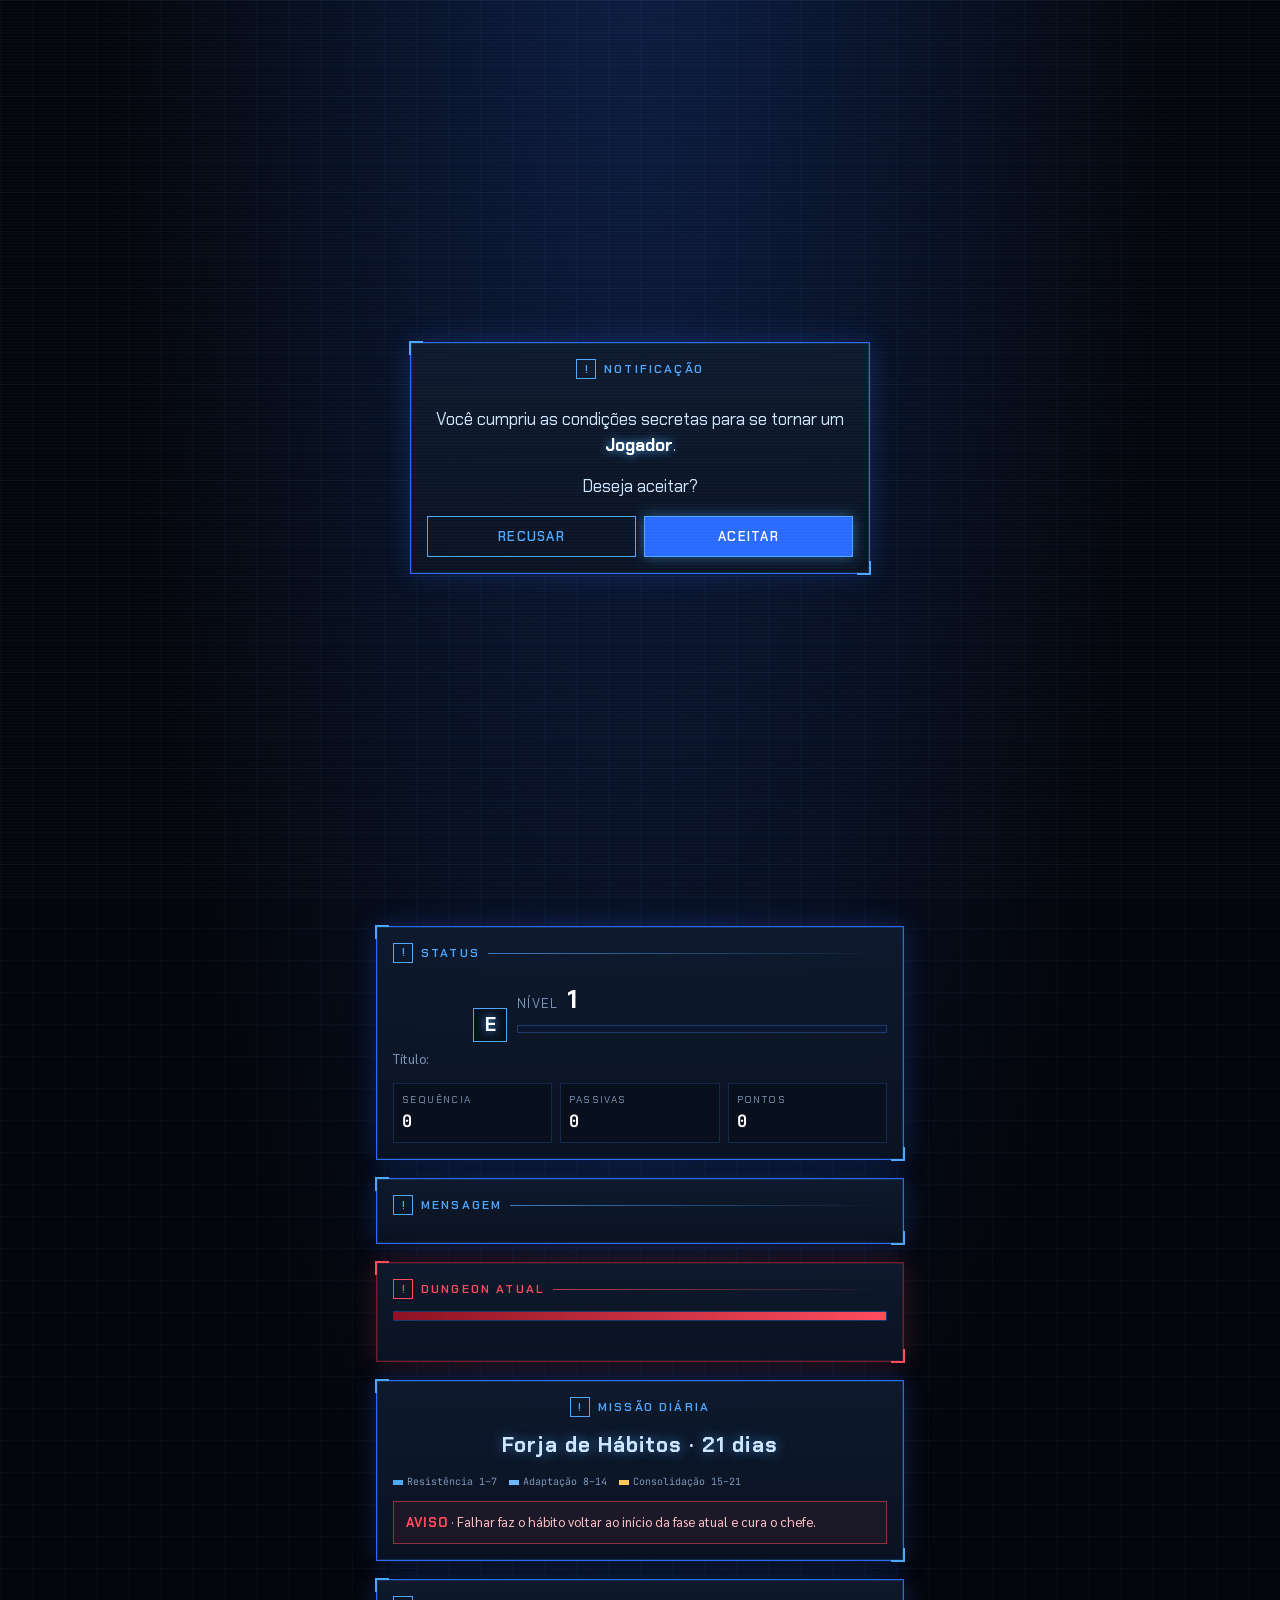
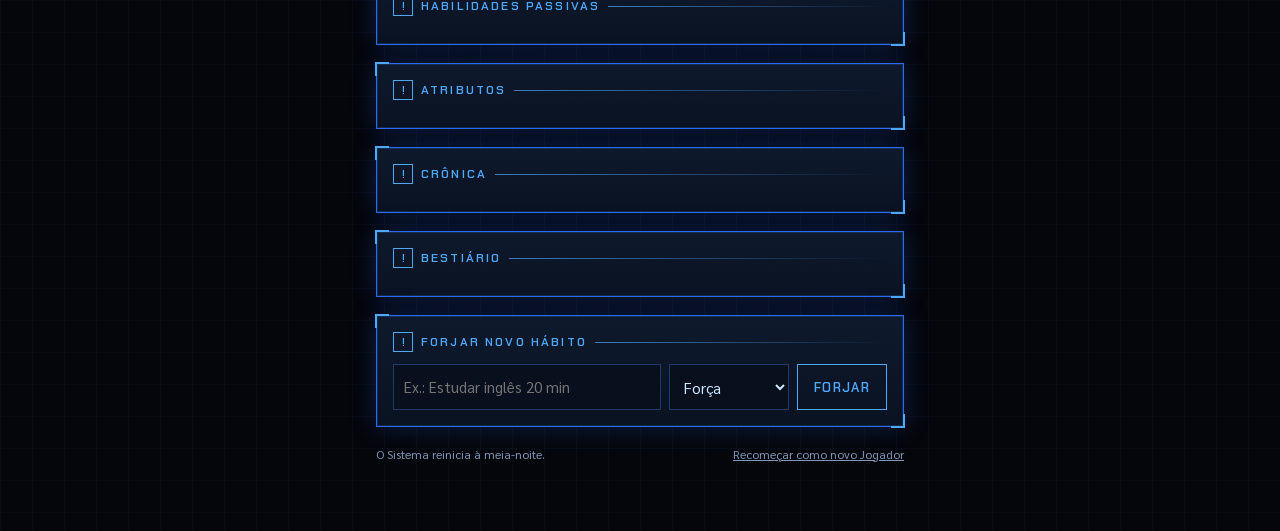
==== index.html @ 3f1f98da "Primeira versão do Sistema de Disciplina Onboarding com avatar e entrevista, hábitos de 21 dias, che" ====
<!doctype html>
<html lang="pt-BR">
<head>
<meta charset="utf-8">
<meta name="viewport" content="width=device-width, initial-scale=1, viewport-fit=cover">
<title>Sistema de Disciplina</title>
<meta name="claude:viewport-fit-sides" content="cover">
<link rel="preconnect" href="https://fonts.googleapis.com">
<link rel="stylesheet" href="https://fonts.googleapis.com/css2?family=Chakra+Petch:wght@500;600;700&family=Sarabun:wght@400;500;600&family=JetBrains+Mono:wght@500&display=swap">
<style>
/* Layout: sticky System bar on top; a single column of HUD windows. Onboarding shows one window at a time. */
:root{
  --void:#04060b; --panel:#0a1322; --panel2:#0e1a2e; --deep:#08101e; --rule:#16294a; --edge:#1d3a6b;
  --line:#2a6bff; --glow:#4ea8ff; --ice:#cfe6ff; --muted:#7f97b8; --dim:#3f5577;
  --gold:#ffc65c; --red:#ff4d5e; --violet:#a46bff;
  --f-display:"Chakra Petch","Segoe UI",system-ui,sans-serif;
  --f-body:"Sarabun","Segoe UI",system-ui,sans-serif;
  --f-mono:"JetBrains Mono",ui-monospace,monospace;
  color-scheme:dark;
}
*{box-sizing:border-box}
body{background:var(--void);color:var(--ice);font-family:var(--f-body);font-size:15px;line-height:1.55;
  background-image:radial-gradient(ellipse at 50% -10%,rgba(42,107,255,.24),transparent 60%),
  linear-gradient(rgba(78,168,255,.035) 1px,transparent 1px),linear-gradient(90deg,rgba(78,168,255,.035) 1px,transparent 1px);
  background-size:auto,32px 32px,32px 32px;min-height:100vh}
body::after{content:"";position:fixed;inset:0;pointer-events:none;z-index:60;
  background:repeating-linear-gradient(180deg,rgba(255,255,255,.025) 0 1px,transparent 1px 3px)}
a{color:var(--glow)}

/* system bar */
.sysbar{position:sticky;top:env(safe-area-inset-top,0px);z-index:15;background:rgba(4,8,16,.92);border-bottom:1px solid var(--edge);
  backdrop-filter:blur(6px);-webkit-backdrop-filter:blur(6px)}
.sysbar .in{max-width:560px;margin:0 auto;display:flex;align-items:center;gap:10px;padding-block:8px;
  padding-left:max(16px,env(safe-area-inset-left,0px));padding-right:max(16px,env(safe-area-inset-right,0px))}
.logo{font-family:var(--f-display);font-weight:700;letter-spacing:.3em;font-size:14px;color:#fff;text-shadow:0 0 10px var(--glow);flex:1}
.logo small{font-family:var(--f-mono);font-weight:500;letter-spacing:0;color:var(--muted);font-size:11px;margin-left:8px}
.ibtn{background:var(--deep);border:1px solid var(--edge);color:var(--muted);font-family:var(--f-display);font-size:12px;letter-spacing:.08em;
  padding:6px 10px;cursor:pointer;text-decoration:none;white-space:nowrap}
.ibtn.on{color:#fff;border-color:var(--glow);box-shadow:0 0 10px rgba(78,168,255,.5)}

.wrap{max-width:560px;margin:0 auto;padding-block:18px 60px;
  padding-left:max(16px,env(safe-area-inset-left,0px));padding-right:max(16px,env(safe-area-inset-right,0px));
  display:flex;flex-direction:column;gap:18px}
.win{position:relative;background:linear-gradient(180deg,rgba(14,26,46,.96),rgba(10,19,34,.96));
  border:1px solid var(--line);padding:16px;
  box-shadow:0 0 0 1px rgba(78,168,255,.15) inset,0 0 24px rgba(42,107,255,.25)}
.win::before,.win::after{content:"";position:absolute;width:12px;height:12px;border:2px solid var(--glow)}
.win::before{top:-2px;left:-2px;border-right:0;border-bottom:0}
.win::after{bottom:-2px;right:-2px;border-left:0;border-top:0}
.tag{font-family:var(--f-display);font-weight:600;font-size:12px;letter-spacing:.18em;color:var(--glow);
  text-transform:uppercase;display:flex;align-items:center;gap:8px;margin-bottom:12px}
.tag::before{content:"!";display:grid;place-items:center;width:18px;height:18px;border:1.5px solid currentColor;font-size:11px;letter-spacing:0;flex:none}
.tag.c{justify-content:center}
.tag::after{content:"";flex:1;height:1px;background:linear-gradient(90deg,currentColor,transparent);opacity:.7}
.tag.c::after{display:none}
h1,h2{font-family:var(--f-display);font-weight:700;margin:0;letter-spacing:.05em;text-wrap:balance;text-shadow:0 0 12px rgba(78,168,255,.6)}
h1{font-size:21px} h2{font-size:23px}
p{margin:0}
.muted{color:var(--muted)}
.btn{background:transparent;border:1px solid var(--glow);color:var(--glow);font-family:var(--f-display);
  font-weight:600;letter-spacing:.1em;padding:11px 16px;cursor:pointer;text-transform:uppercase;font-size:13px}
.btn:hover{background:rgba(78,168,255,.12)}
.btn.solid{background:var(--line);color:#fff;box-shadow:0 0 14px rgba(78,168,255,.5)}
.btn.red{border-color:var(--red);color:var(--red)}
.btn:disabled{opacity:.35;cursor:not-allowed;box-shadow:none}
button:focus-visible,input:focus-visible,select:focus-visible,a:focus-visible{outline:2px solid var(--gold);outline-offset:2px}

/* status */
.status{display:grid;grid-template-columns:110px 1fr;gap:14px;align-items:center}
.avbox{position:relative;width:110px}
.avbox svg{display:block;width:110px;height:auto}
.rankchip{position:absolute;right:-4px;top:2px;width:34px;height:34px;display:grid;place-items:center;
  border:1.5px solid var(--glow);background:var(--deep);font-family:var(--f-display);font-weight:700;font-size:19px;color:#fff;text-shadow:0 0 10px var(--glow)}
.pname{font-family:var(--f-display);font-size:19px;font-weight:600;overflow-wrap:anywhere}
.pclass{font-size:13px;color:var(--gold)}
.lv{font-family:var(--f-display);font-size:13px;color:var(--muted);letter-spacing:.1em;margin-top:4px}
.lv b{font-size:26px;color:#fff;margin-left:4px}
.bar{height:8px;background:#0b1630;border:1px solid var(--edge);margin-top:6px;overflow:hidden}
.bar i{display:block;height:100%;background:linear-gradient(90deg,#2a6bff,#7fd0ff);box-shadow:0 0 10px var(--glow);transition:width .5s}
.bar.hp{height:10px}
.bar.hp i{background:linear-gradient(90deg,#8e1222,var(--red));box-shadow:0 0 10px var(--red)}
.xpnum{font-family:var(--f-mono);font-size:12px;color:var(--muted);margin-top:4px;font-variant-numeric:tabular-nums;display:flex;justify-content:space-between;gap:8px;flex-wrap:wrap}
.kv{display:grid;grid-template-columns:repeat(3,1fr);gap:8px;margin-top:14px}
.kv div{border:1px solid var(--rule);padding:8px;background:var(--deep)}
.kv span{display:block;font-family:var(--f-display);font-size:10px;letter-spacing:.14em;color:var(--muted);text-transform:uppercase}
.kv b{font-family:var(--f-mono);font-size:17px;color:#fff;font-variant-numeric:tabular-nums}
.title-line{margin-top:12px;font-size:13px;color:var(--muted)}
.title-line b{color:var(--gold);font-weight:600}

.msg{font-family:var(--f-display);font-size:15px;line-height:1.5;color:#bfe0ff;text-align:center;text-wrap:balance}

.stats{display:grid;grid-template-columns:repeat(auto-fit,minmax(140px,1fr));gap:8px 18px}
.stat{display:flex;justify-content:space-between;align-items:center;font-family:var(--f-display);font-size:14px;letter-spacing:.06em;border-bottom:1px solid var(--rule);padding-block:4px}
.stat span{color:var(--muted)}
.stat b{font-family:var(--f-mono);color:#fff;font-variant-numeric:tabular-nums}
.plus{background:none;border:1px solid var(--glow);color:var(--glow);width:26px;height:26px;cursor:pointer;margin-left:8px;font-size:15px;line-height:1}

/* boss */
.boss{border-color:#7a1d2b;box-shadow:0 0 0 1px rgba(255,77,94,.12) inset,0 0 26px rgba(255,77,94,.18)}
.boss .tag{color:var(--red)}
.boss::before,.boss::after{border-color:var(--red)}
.bossart{display:block;width:100%;max-width:320px;margin:0 auto 6px;height:auto}
.bossname{font-family:var(--f-display);font-size:19px;font-weight:700;color:#ffd9dd;text-shadow:0 0 12px rgba(255,77,94,.5)}
.chap{font-size:11px;color:var(--muted);font-family:var(--f-mono);letter-spacing:.08em}
.chips{display:flex;gap:6px;flex-wrap:wrap;margin-top:10px}
.chip{font-family:var(--f-mono);font-size:11px;padding:3px 8px;border:1px solid var(--edge);color:var(--muted)}
.chip.r{border-color:rgba(255,77,94,.5);color:#ffb3bc}
.chip.g{border-color:rgba(255,198,92,.5);color:var(--gold)}
.taunt{margin-top:10px;font-style:italic;color:#ffb3bc;font-size:14px}

/* habits */
.quest-head{text-align:center;margin-bottom:12px}
.quest-head p{margin-top:4px;color:var(--muted);font-size:13px}
.quest{display:grid;grid-template-columns:1fr auto;gap:6px 12px;align-items:center;padding:12px 0;border-bottom:1px solid var(--rule)}
.quest:last-child{border-bottom:0}
.quest .q{min-width:0}
.quest .q div{font-weight:500}
.quest .q small{font-family:var(--f-mono);font-size:11px;color:var(--muted)}
.chain{grid-column:1/-1;display:grid;grid-template-columns:repeat(21,1fr);gap:2px}
.chain i{height:5px;background:#0d1a33}
.chain i:nth-child(7n){margin-right:3px}
.chain i.f{background:var(--glow);box-shadow:0 0 6px var(--glow)}
.chain i.f.p2{background:#6fb8ff}
.chain i.f.p3{background:var(--gold);box-shadow:0 0 6px var(--gold)}
.chk{width:42px;height:42px;border:1.5px solid var(--line);background:transparent;color:var(--glow);font-family:var(--f-display);font-size:18px;cursor:pointer;display:grid;place-items:center}
.chk:hover{background:rgba(42,107,255,.15)}
.quest.done .q div{color:var(--muted);text-decoration:line-through}
.quest.done .chk{background:var(--line);color:#fff;border-color:var(--glow);box-shadow:0 0 12px var(--glow)}
.quest.pen .q div{color:var(--red)} .quest.pen .chk{border-color:var(--red)}
.passive{font-family:var(--f-mono);font-size:10px;color:var(--gold);border:1px solid rgba(255,198,92,.5);padding:1px 5px;margin-left:6px}
.del{background:none;border:0;color:var(--dim);cursor:pointer;font-size:11px;padding:0 0 0 8px;font-family:var(--f-mono)}
.del:hover{color:var(--red)}
.warn{margin-top:12px;padding:10px 12px;border:1px solid rgba(255,77,94,.5);background:rgba(255,77,94,.07);font-size:13px;color:#ffc2c8}
.warn b{color:var(--red);font-family:var(--f-display);letter-spacing:.08em}
.progress-line{font-family:var(--f-mono);font-size:12px;color:var(--muted);text-align:right;margin-top:10px}
.legend{display:flex;gap:12px;flex-wrap:wrap;font-family:var(--f-mono);font-size:10px;color:var(--muted);margin-bottom:6px}
.legend i{display:inline-block;width:10px;height:5px;margin-right:4px;vertical-align:middle}

.skills{display:flex;flex-direction:column;gap:10px}
.skill{border:1px solid rgba(255,198,92,.35);padding:10px 12px;background:rgba(255,198,92,.04)}
.skill b{font-family:var(--f-display);color:var(--gold);letter-spacing:.04em}
.skill small{display:block;font-size:12px;color:var(--muted)}

form.add{display:grid;grid-template-columns:1fr 120px auto;gap:8px}
.field,form.add input,form.add select{background:var(--deep);border:1px solid var(--edge);color:var(--ice);padding:10px;font:inherit;font-size:15px;min-width:0;width:100%}
@media (max-width:420px){form.add{grid-template-columns:1fr 1fr}form.add input{grid-column:1/-1}}

.chron{display:flex;flex-direction:column}
.chron button{display:grid;grid-template-columns:28px 1fr auto;gap:10px;align-items:center;text-align:left;background:none;border:0;border-bottom:1px solid var(--rule);padding:10px 0;color:var(--ice);font:inherit;cursor:pointer}
.chron button:last-child{border-bottom:0}
.chron button:disabled{cursor:default;color:var(--dim)}
.chron .num{font-family:var(--f-mono);font-size:12px;color:var(--muted)}
.st{font-family:var(--f-mono);font-size:11px;letter-spacing:.06em}
.st.ok{color:var(--glow)} .st.now{color:var(--red)} .st.lock{color:var(--dim)}
.bestiary{display:grid;grid-template-columns:repeat(auto-fill,minmax(96px,1fr));gap:8px}
.mcard{background:var(--deep);border:1px solid var(--rule);padding:6px;cursor:pointer;color:var(--ice);font:inherit;text-align:center}
.mcard svg{display:block;width:100%;height:auto}
.mcard span{display:block;font-family:var(--f-display);font-size:11px;letter-spacing:.04em;line-height:1.25;margin-top:4px}
.mcard:disabled{cursor:default}
.mcard:disabled span{color:var(--dim)}

.foot{display:flex;justify-content:space-between;gap:10px;flex-wrap:wrap;font-size:12px;color:var(--muted)}
.foot button{background:none;border:0;color:var(--muted);text-decoration:underline;cursor:pointer;font:inherit;padding:0}

/* onboarding */
.onb{min-height:100vh;display:grid;place-items:center;padding-block:24px;
  padding-left:max(16px,env(safe-area-inset-left,0px));padding-right:max(16px,env(safe-area-inset-right,0px))}
.onb .win{width:100%;max-width:460px;display:flex;flex-direction:column;gap:16px;animation:pop .35s ease}
.dots{display:flex;gap:6px;justify-content:center}
.dots i{width:22px;height:3px;background:var(--edge)} .dots i.on{background:var(--glow);box-shadow:0 0 8px var(--glow)}
.lbl{font-family:var(--f-display);font-size:12px;letter-spacing:.14em;color:var(--muted);text-transform:uppercase;margin-bottom:6px;display:flex;justify-content:space-between}
.lbl b{color:#fff;font-family:var(--f-mono);letter-spacing:0;font-size:14px}
.seg{display:grid;grid-template-columns:1fr 1fr;gap:8px}
.choice{display:flex;flex-direction:column;gap:2px;text-align:left;background:var(--deep);border:1px solid var(--edge);color:var(--ice);padding:12px 14px;cursor:pointer;font:inherit}
.choice b{font-family:var(--f-display);font-size:16px;letter-spacing:.04em}
.choice span{font-size:13px;color:var(--muted)}
.choice.sel{border-color:var(--glow);background:rgba(42,107,255,.14);box-shadow:0 0 14px rgba(78,168,255,.35) inset}
.choice.sel b{color:#fff}
.choices{display:flex;flex-direction:column;gap:8px}
.echoice{display:grid;grid-template-columns:72px 1fr;gap:10px;align-items:center}
.echoice svg{width:72px;height:auto;display:block}
input[type=range]{width:100%;accent-color:var(--glow)}
.swatches{display:flex;gap:10px;flex-wrap:wrap}
.sw{width:32px;height:32px;border-radius:50%;border:2px solid var(--edge);cursor:pointer;padding:0}
.sw.sel{border-color:var(--gold);box-shadow:0 0 10px var(--gold)}
.bodygrid{display:grid;grid-template-columns:120px 1fr;gap:16px;align-items:center}
.bodygrid .ctrls{display:flex;flex-direction:column;gap:14px;min-width:0}
.note{font-size:12px;color:var(--muted)}
.nav{display:flex;justify-content:space-between;gap:10px}
.nav .btn{flex:1}
.sys{font-family:var(--f-display);font-size:17px;line-height:1.5;text-align:center}
.sys b{color:#fff;text-shadow:0 0 10px var(--glow)}
.story p{margin-bottom:12px;font-size:16px;line-height:1.65;animation:fade .6s ease}
p.sysline{font-family:var(--f-display);color:#9fd2ff;text-shadow:0 0 10px rgba(78,168,255,.6);letter-spacing:.03em}
p.voice{font-style:italic;color:#ffb3bc}
.shake{animation:shake .4s}
@media (max-width:380px){.bodygrid{grid-template-columns:96px 1fr}}

/* overlays */
.toast{position:fixed;left:50%;top:calc(58px + env(safe-area-inset-top,0px));transform:translateX(-50%);
  background:rgba(8,16,32,.97);border:1px solid var(--glow);padding:10px 16px;font-family:var(--f-display);
  font-size:14px;box-shadow:0 0 20px rgba(78,168,255,.5);z-index:40;max-width:calc(100% - 32px);animation:toastIn .3s ease}
.toast b{color:var(--gold)}
.flash{position:fixed;inset:0;background:radial-gradient(circle,rgba(78,168,255,.45),transparent 70%);pointer-events:none;z-index:45;animation:flash .9s ease forwards}
.modal{position:fixed;inset:0;background:rgba(2,4,10,.88);display:grid;place-items:center;z-index:50;
  padding:calc(16px + env(safe-area-inset-top,0px)) max(16px,env(safe-area-inset-right,0px)) calc(16px + env(safe-area-inset-bottom,0px)) max(16px,env(safe-area-inset-left,0px))}
.modal .win{max-width:430px;width:100%;max-height:100%;overflow:auto;text-align:center;animation:pop .35s ease}
.modal h2{margin:6px 0}
.modal .body{color:var(--muted);margin:8px 0 16px}
.modal .body b{color:var(--gold)}
.modal .body svg{display:block;max-width:260px;width:100%;height:auto;margin:0 auto 10px}
.modal.story .win{text-align:left}
.modal.story .body p{color:var(--ice);margin-bottom:10px;line-height:1.65}
.modal.story .body p.sysline{color:#9fd2ff}
.modal.story .body p.voice{color:#ffb3bc}
.modal.red .win{border-color:var(--red);box-shadow:0 0 30px rgba(255,77,94,.35)}
.modal.red .win::before,.modal.red .win::after{border-color:var(--red)}
.modal.red .tag{color:var(--red)} .modal.red h2{text-shadow:0 0 14px var(--red)}
.modal.gold .win{border-color:var(--gold);box-shadow:0 0 30px rgba(255,198,92,.3)}
.modal.gold .win::before,.modal.gold .win::after{border-color:var(--gold)}
.modal.gold .tag{color:var(--gold)}
.lore dt{font-family:var(--f-display);font-size:11px;letter-spacing:.14em;color:var(--red);text-transform:uppercase;margin-top:10px}
.lore dd{margin:2px 0 0;color:var(--ice)}
@keyframes pop{from{opacity:.4;transform:scale(.95)}to{opacity:1;transform:none}}
@keyframes fade{from{opacity:.3;transform:translateY(4px)}to{opacity:1;transform:none}}
@keyframes toastIn{from{opacity:.4;transform:translate(-50%,-8px)}to{opacity:1;transform:translate(-50%,0)}}
@keyframes shake{25%{transform:translateX(-6px)}50%{transform:translateX(6px)}75%{transform:translateX(-3px)}}
@keyframes flash{from{opacity:1}to{opacity:0}}
@keyframes breathe{50%{opacity:.55}}
.eyes{animation:breathe 2.6s ease-in-out infinite}
@media (prefers-reduced-motion:reduce){*{animation:none!important;transition:none!important}}
</style>
</head>
<body>

<header class="sysbar" id="bar" hidden><div class="in">
  <div class="logo">SISTEMA<small id="clock"></small></div>
  <button class="ibtn" id="ambBtn" aria-pressed="false">♪ Trilha</button>
  <button class="ibtn" id="sfxBtn" aria-pressed="true">SFX</button>
  <a class="ibtn" href="https://youtu.be/1BM0uG5GYaY" target="_blank" rel="noopener">Sua música ↗</a>
</div></header>

<div id="onb" class="onb" hidden></div>

<main id="app" class="wrap" hidden>
  <section class="win" aria-label="Janela de status">
    <div class="tag">Status</div>
    <div class="status">
      <div class="avbox"><div id="av"></div><div class="rankchip" id="rank">E</div></div>
      <div style="min-width:0">
        <div class="pname" id="pname"></div>
        <div class="pclass" id="pclass"></div>
        <div class="lv">NÍVEL <b id="lv">1</b></div>
        <div class="bar"><i id="xpbar" style="width:0"></i></div>
        <div class="xpnum"><span id="xptxt"></span><span id="nextRank"></span></div>
      </div>
    </div>
    <div class="title-line">Título: <b id="ptitle"></b></div>
    <div class="kv">
      <div><span>Sequência</span><b id="streak">0</b></div>
      <div><span>Passivas</span><b id="npass">0</b></div>
      <div><span>Pontos</span><b id="free">0</b></div>
    </div>
  </section>

  <section class="win" aria-label="Mensagem do Sistema">
    <div class="tag">Mensagem</div>
    <p class="msg" id="dailyMsg"></p>
  </section>

  <section class="win boss" aria-label="Dungeon atual">
    <div class="tag">Dungeon atual</div>
    <div id="bArt"></div>
    <div class="chap" id="bChap"></div>
    <div class="bossname" id="bName"></div>
    <div class="bar hp"><i id="hpbar" style="width:100%"></i></div>
    <div class="xpnum"><span id="hptxt"></span><span id="hpPhase"></span></div>
    <div class="chips" id="bChips"></div>
    <p class="taunt" id="bTaunt"></p>
  </section>

  <section class="win" aria-label="Hábitos de 21 dias">
    <div class="quest-head">
      <div class="tag c">Missão diária</div>
      <h1>Forja de Hábitos · 21 dias</h1>
      <p id="dateLine"></p>
    </div>
    <div class="legend"><span><i style="background:var(--glow)"></i>Resistência 1–7</span><span><i style="background:#6fb8ff"></i>Adaptação 8–14</span><span><i style="background:var(--gold)"></i>Consolidação 15–21</span></div>
    <div id="quests"></div>
    <div class="progress-line" id="prog"></div>
    <div class="warn" id="warn"><b>AVISO</b> · Falhar faz o hábito voltar ao início da fase atual e cura o chefe.</div>
  </section>

  <section class="win" aria-label="Habilidades">
    <div class="tag">Habilidades passivas</div>
    <div class="skills" id="skills"></div>
  </section>

  <section class="win" aria-label="Atributos">
    <div class="tag">Atributos</div>
    <div class="stats" id="stats"></div>
  </section>

  <section class="win" aria-label="Crônica">
    <div class="tag">Crônica</div>
    <div class="chron" id="chron"></div>
  </section>

  <section class="win" aria-label="Bestiário">
    <div class="tag">Bestiário</div>
    <div class="bestiary" id="best"></div>
  </section>

  <section class="win" aria-label="Novo hábito">
    <div class="tag">Forjar novo hábito</div>
    <form class="add" id="addForm">
      <input id="qName" placeholder="Ex.: Estudar inglês 20 min" maxlength="60" required>
      <select id="qStat" aria-label="Atributo"></select>
      <button class="btn" type="submit">Forjar</button>
    </form>
  </section>

  <div class="foot">
    <span>O Sistema reinicia à meia-noite.</span>
    <button id="resetBtn">Recomeçar como novo Jogador</button>
  </div>
</main>

<div id="overlay"></div>

<script>
/* ================= DADOS ================= */
const STATS = {FOR:"Força",AGI:"Agilidade",INT:"Inteligência",VIT:"Vitalidade",PER:"Percepção",DIS:"Disciplina"};
const SKINS = ["#f3d2b8","#dcae8a","#b47a52","#7a4a2d"];
const HAIRS = ["#16161c","#4a2e1c","#c9a24a","#d9dde6","#9b2f22"];
const HABIT_DAYS = 21;

// [textos por nível, atributo, xp, habilidade passiva ao dominar]
const CLASSES = {
  guerreiro:{n:["Guerreiro","Guerreira"],s:"FOR",d:"Despertar a força física e a resistência do corpo.",
    q:[[["10 flexões, 10 agachamentos, 10 abdominais","3 séries de 15 flexões, agachamentos e abdominais","100 flexões, 100 agachamentos, 100 abdominais"],"FOR",25,"Corpo Forjado"],
       [["Treino de força: 15 min","Treino de força: 30 min","Treino de força: 45 min"],"FOR",25,"Músculos de Ferro"],
       [["Caminhar 1 km","Correr ou caminhar 3 km","Correr 5 km"],"AGI",20,"Passo Incansável"],
       [["Beber 2 litros de água","Beber 2,5 litros de água","Beber 3 litros de água"],"VIT",10,"Fonte Interior"],
       [["Alongar 5 min","Alongar 10 min","Alongar 15 min"],"AGI",10,"Corpo Flexível"]]},
  assassino:{n:["Assassino das Sombras","Assassina das Sombras"],s:"AGI",d:"Agir rápido, vencer a procrastinação e o celular.",
    q:[[["Fazer a tarefa mais difícil antes do almoço"],"AGI",25,"Primeiro Golpe"],
       [["30 min de foco sem celular","1h de foco sem celular","2h de foco sem celular"],"PER",25,"Foco Absoluto"],
       [["Celular longe na primeira meia hora do dia","Celular longe na primeira hora do dia","Sem celular nas 2 primeiras horas do dia"],"DIS",20,"Manhã Silenciosa"],
       [["Planejar o dia em 3 tarefas"],"INT",15,"Mapa da Caçada"],
       [["Terminar uma pendência antiga"],"DIS",20,"Lâmina sem Restos"]]},
  mago:{n:["Mago","Maga"],s:"INT",d:"Fortalecer a mente: estudos, leitura e aprendizado.",
    q:[[["Estudar 20 min","Estudar 45 min","Estudar 1h30"],"INT",25,"Mente Arcana"],
       [["Ler 5 páginas","Ler 15 páginas","Ler 30 páginas"],"INT",20,"Grimório Vivo"],
       [["Sem redes sociais até terminar o estudo"],"DIS",20,"Selo do Silêncio"],
       [["Revisar o que aprendeu ontem"],"INT",15,"Memória Gravada"],
       [["Anotar 3 coisas que aprendeu hoje"],"PER",10,"Olho do Erudito"]]},
  guardiao:{n:["Guardião","Guardiã"],s:"VIT",d:"Saúde e energia: sono, água, alimentação e movimento.",
    q:[[["Dormir antes da meia-noite","Dormir antes das 23h","Dormir antes das 22h30"],"VIT",20,"Descanso do Guardião"],
       [["Beber 2 litros de água","Beber 2,5 litros de água","Beber 3 litros de água"],"VIT",15,"Fonte Interior"],
       [["Caminhar 15 min","Caminhar 30 min","Caminhar 45 min"],"AGI",15,"Marcha Constante"],
       [["Uma refeição com verduras","Duas refeições com verduras","Comida caseira o dia todo"],"VIT",20,"Corpo Nutrido"],
       [["Sem telas 30 min antes de dormir"],"DIS",15,"Vigília Apagada"]]},
  xama:{n:["Xamã","Xamã"],s:"PER",d:"Mente calma e foco: ansiedade, emoções e clareza.",
    q:[[["Meditar 5 min","Meditar 10 min","Meditar 20 min"],"PER",20,"Olho da Calmaria"],
       [["Escrever 3 linhas no diário","Escrever no diário 10 min","Escrever no diário 20 min"],"PER",15,"Crônica Interior"],
       [["10 min de sol ou ar livre","20 min ao ar livre","30 min ao ar livre"],"VIT",10,"Bênção Solar"],
       [["Anotar 3 coisas boas do dia"],"PER",10,"Luz nas Sombras"],
       [["Conversar de verdade com alguém"],"PER",15,"Laço de Aliados"]]}
};
const COMMON = [[["Acordar no horário, sem soneca"],"DIS",20,"Despertar Implacável"],[["Arrumar a cama ao levantar"],"DIS",10,"Ordem Matinal"]];
const HIDDEN = [[["Separar roupa e mochila na noite anterior"],"DIS",15,"Preparação do Estrategista"],
  [["Agradecer alguém de verdade"],"PER",10,"Laço de Aliados"],[["Ler algo que não seja numa tela"],"INT",15,"Olhos Livres"],
  [["10 min de exercício de respiração"],"PER",10,"Fôlego do Caçador"],[["Organizar um canto da casa"],"DIS",15,"Território Limpo"],
  [["Subir escadas em vez do elevador"],"AGI",10,"Passo Leve"]];

const ENEMIES = {
  preguica:{m:"golem",fr:"a preguiça"}, celular:{m:"aranha",fr:"o vício na tela"},
  procrast:{m:"espectro",fr:"a procrastinação"}, caos:{m:"hidra",fr:"a desorganização"}, duvida:{m:"sombra",fr:"a falta de confiança"}
};
const TIERS = [
  {n:"Despertar leve",d:"Cerca de 20 min por dia · 4 hábitos",count:3},
  {n:"Caçador dedicado",d:"Cerca de 45 min por dia · 6 hábitos",count:4},
  {n:"Rota do Monarca",d:"Mais de 1h por dia · 7 hábitos, os mais pesados",count:5}
];
const RANKS = [[1,"E"],[10,"D"],[20,"C"],[30,"B"],[45,"A"],[60,"S"]];
const AURA = {E:["#4a6fa5",.25],D:["#3f8fd8",.35],C:["#4ea8ff",.45],B:["#5aa2ff",.6],A:["#7a6bff",.72],S:["#a46bff",.88]};
const PENALTIES = ["Arrumar o quarto inteiro sem pegar no celular","100 polichinelos sem parar","30 minutos de leitura antes de dormir",
  "Banho gelado de 2 minutos","Escrever no papel 3 metas para amanhã","Lavar toda a louça acumulada"];
const DAILY = [
  "O Sistema não recompensa intenção. Recompensa execução.",
  "Hoje você não precisa ser incrível. Precisa aparecer.",
  "Todo caçador forte já foi um caçador que não desistiu no dia 4.",
  "A motivação abre o portal. Só a disciplina atravessa.",
  "Um hábito não se constrói em 21 dias de vontade. Se constrói em 21 dias de repetição.",
  "Você não está atrasado. Está exatamente no dia em que começa a mudar.",
  "O inimigo não é forte. Ele só é constante. Seja mais constante que ele.",
  "Missão pequena cumprida vale mais que missão grande planejada.",
  "Cansaço é um status temporário. Desistência é permanente.",
  "O Jogador que você será amanhã depende do que você faz agora.",
  "Os dias ruins também contam. Principalmente eles.",
  "Nenhum rank foi pulado na história do Sistema. Um nível por vez.",
  "A criatura cresce no silêncio dos dias perdidos.",
  "Você foi escolhido porque ainda podia mudar. Prove que estava certo."
];
const PHASES = [[0,"Resistência"],[7,"Adaptação"],[14,"Consolidação"]];

/* ================= MONSTROS ================= */
const MON = {
  golem:{n:"Golem da Preguiça",art:"o",rk:"Rank B",weak:"FOR",
    lore:"Nasceu das horas em que você disse \"só mais cinco minutos\". Cada promessa adiada virou uma pedra no seu corpo. É lento, mas quase impossível de mover quando se instala.",
    ab:"Peso Morto · na fase 2, cada dia perdido cura 25% em vez de 15%.",
    q:["Deita mais um pouco. O mundo espera.","Por que correr se você pode descansar?","Amanhã você treina em dobro. Prometo."]},
  aranha:{n:"Aranha da Tela Infinita",art:"a",rk:"Rank A",weak:"PER",
    lore:"Tece teias de luz azul com vídeos, notificações e rolagens sem fim. Não mata a presa. Só a mantém parada, horas por dia, até ela esquecer o que queria fazer.",
    ab:"Teia Hipnótica · na fase 2, cada dia perdido cura 25% em vez de 15%.",
    q:["Só mais um vídeo.","Você merece se distrair um pouco.","Olha, uma notificação nova."]},
  espectro:{n:"Espectro do Amanhã",art:"o",rk:"Rank A",weak:"AGI",
    lore:"Carrega uma ampulheta que nunca esvazia. Se alimenta de tudo o que você planejou e não começou. Fala com a sua voz, num tom calmo e razoável.",
    ab:"Prazo Eterno · na fase 2, cada dia perdido cura 25% em vez de 15%.",
    q:["Segunda-feira é um ótimo dia pra começar.","Você trabalha melhor sob pressão, lembra?","Ainda tem tempo."]},
  hidra:{n:"Hidra do Caos",art:"a",rk:"Rank A",weak:"INT",
    lore:"Cada tarefa esquecida vira uma cabeça nova. Quanto mais você tenta lutar contra tudo ao mesmo tempo, mais ela cresce. Só cai para quem ataca uma cabeça por vez.",
    ab:"Cabeças Infinitas · na fase 2, cada dia perdido cura 25% em vez de 15%.",
    q:["Por onde você vai começar? Tem tanta coisa.","Organiza depois.","Mais uma pendência. E mais uma."]},
  sombra:{n:"Sombra da Dúvida",art:"a",rk:"Rank S",weak:"DIS",
    lore:"Não tem forma fixa. Toma o formato de quem te criticou, de cada fracasso antigo. Seus olhos estão em todo lugar. Perde força a cada promessa que você cumpre consigo.",
    ab:"Mil Olhares · na fase 2, cada dia perdido cura 25% em vez de 15%.",
    q:["Quem você pensa que é?","Você sempre desiste. Lembra da última vez?","Gente como você não muda."]},
  lobo:{n:"Lobo de Presas de Ferro",art:"o",rk:"Rank C",weak:"AGI",
    lore:"Matilha que fareja inconstância. Não ataca quem está em movimento. Cerca quem parou e espera o momento de morder.",
    ab:"Matilha · na fase 2, cada dia perdido cura 25% em vez de 15%.",
    q:["Grrr…","Você parou. Nós sentimos.","Um dia sem treino é um dia de caça."]},
  cavaleiro:{n:"Cavaleiro de Pedra",art:"o",rk:"Rank B",weak:"INT",
    lore:"Guardião do teste de reavaliação há décadas. Nunca foi derrotado por força bruta. Os poucos que passaram estudaram cada movimento dele.",
    ab:"Muralha · na fase 2, cada dia perdido cura 25% em vez de 15%.",
    q:["Força sem método é só barulho.","Volte quando for digno.","Sua ficha diz Rank E."]},
  comandante:{n:"Comandante da Neve Escarlate",art:"o",rk:"Rank A",weak:"VIT",
    lore:"General do portal vermelho. Sua tempestade congela quem não cuida do próprio corpo. Dizem que ele já foi um caçador que trocou o sono por glória.",
    ab:"Tempestade Rubra · na fase 2, cada dia perdido cura 25% em vez de 15%.",
    q:["O frio sempre vence.","Durma depois. Lute agora. Caia amanhã.","Seus aliados estão congelando."]},
  arauto:{n:"Arauto do Abismo",art:"o",rk:"Rank S",weak:"PER",
    lore:"Guarda o último limite antes do topo. Não luta com garras. Luta mostrando, uma por uma, todas as vezes em que você quase desistiu.",
    ab:"Eco do Vazio · na fase 2, cada dia perdido cura 25% em vez de 15%.",
    q:["Já foi longe o bastante.","Ninguém exige tanto de você.","O topo é solitário."]},
  antigo:{n:"Sombra do Antigo Eu",art:"a",rk:"Rank ???",weak:"DIS",
    lore:"Tem o seu rosto, sua voz e todos os seus atalhos. É a pessoa que você era antes do Sistema. Não é maligna. Só está com medo.",
    ab:"Memória · na fase 2, cada dia perdido cura 25% em vez de 15%.",
    q:["A gente era feliz sem tudo isso.","Volta. É mais fácil.","Eu te conheço melhor que ninguém."]}
};

/* ================= HISTÓRIA ================= */
function X(p){
  const f=p.sex==="f", e=ENEMIES[p.enemy], m=MON[e.m], g=(a,b)=>f?b:a;
  return {f,g,n:esc(p.name),cls:CLASSES[p.cls].n[f?1:0],E:m.n,A:(m.art==="o"?"O ":"A ")+m.n,a:m.art+" "+m.n,
    d:(m.art==="o"?"do ":"da ")+m.n,fr:e.fr,Fr:e.fr.charAt(0).toUpperCase()+e.fr.slice(1),mk:e.m};
}
const SY = t=>`<p class="sysline">${t}</p>`, VO = t=>`<p class="voice">${t}</p>`;
const CH = [
  {t:"O Despertar",req:1,hp:260,mon:x=>x.mk,servo:true,
   intro:x=>[
    `Durante anos, ${x.n}, você foi ${x.g("conhecido","conhecida")} como ${x.g("o caçador mais fraco","a caçadora mais fraca")} da cidade. Rank E. ${x.g("Aquele","Aquela")} que os grupos só chamavam para carregar mochilas e segurar lanternas.`,
    `Até que um portal se abriu num lugar onde não deveria existir nada. A equipe entrou confiante. Lá dentro, as luzes se apagaram uma a uma. Alguém gritou "recuar!", e todos correram. Menos você, que tinha caído.`,
    `No escuro, algo sussurrou o seu nome. Era ${x.a}, a criatura que se alimenta de ${x.fr}. A mesma força que te manteve ${x.g("fraco","fraca")} por tanto tempo. Ela não precisava te matar. Só precisava que você desistisse.`,
    `Antes de perder a consciência, você teve a impressão de ver alguém parado na entrada do portal, observando. Quando olhou de novo, não havia ninguém.`,
    SY(`[SISTEMA] Hospedeiro compatível encontrado. ${x.n}, você foi ${x.g("escolhido","escolhida")}.`),
    SY(`[SISTEMA] Classe atribuída: ${x.cls}. Protocolo de Forja ativado: 21 dias por hábito.`),
    `O Sistema não te dá poder. Ele te dá ordens. Cada hábito repetido por 21 dias vira uma habilidade passiva, para sempre. Falhe, e o hábito volta ao início da fase.`,
    `Primeiro objetivo: sair deste portal com vida. Um Servo ${x.d} bloqueia a saída.`],
   p2:x=>[VO(`O servo grita, e a voz é a sua: "Pra que tentar? Daqui a três dias você desiste de novo."`),`Ele está ferido. Não pare agora.`],
   outro:x=>[`O servo se desfaz em cinzas. Pela primeira vez em anos, seu corpo responde do jeito que você manda.`,
    SY(`[SISTEMA] O Jogador provou que consegue cumprir ordens.`),
    `Na saída do portal, um velho caçador aposentado, Mestre Dorian, te encara por tempo demais. "Você está diferente, ${x.g("garoto","garota")}. Tem cheiro de portal."`,
    `Lá longe, ${x.a} continua esperando você relaxar.`]},
  {t:"A Primeira Dungeon",req:5,hp:480,mon:()=>"lobo",
   intro:x=>[SY(`[SISTEMA] Dungeon instanciada. Somente o Jogador pode entrar.`),
    `Dorian começou a aparecer nos seus treinos de manhã, sempre fingindo que passava por acaso. "Sabe o que os lobos caçam?", ele perguntou. "Não os fortes. Os inconstantes."`,
    `Dentro da dungeon, lobos com presas de ferro cercam quem para de se mover. Cada hábito cumprido é um golpe. Cada dia parado, a matilha se recupera.`],
   p2:x=>[`O líder uiva e a matilha se reagrupa ao redor dele.`,VO(`"Um dia sem treino é um dia de caça."`)],
   outro:x=>[`O líder da matilha cai. Você percebe que os dias em que cumpriu tudo foram os que mais doeram nele.`,
    `No chão da dungeon, entre os ossos, há um bilhete dobrado. A letra é a sua: "Continue. Eu sei que você consegue." Você não lembra de ter escrito isso.`]},
  {t:"A Reavaliação",req:10,hp:780,mon:()=>"cavaleiro",
   intro:x=>[`A Associação de Caçadores ouviu boatos. Querem uma reavaliação.`,
    `Quem te recebe é Ilsa, curandeira e medidora oficial. Ela olha sua ficha antiga e franze a testa. "Rank E há quatro anos. O que mudou?"`,
    `O teste é uma dungeon guardada por um Cavaleiro de Pedra que ninguém do seu rank jamais derrubou. Força bruta não funciona com ele. Só método.`],
   p2:x=>[VO(`"Força sem método é só barulho."`),`As rachaduras na armadura dele seguem um padrão. Você começa a enxergar.`],
   outro:x=>[`O cristal de medição pisca e trava. Ilsa fica em silêncio por um longo tempo. "Isso não acontece. Nunca aconteceu."`,
    `Por um segundo, uma linha nova surge na janela do Sistema e some logo depois.`,SY(`[ADMINISTRADOR OBSERVANDO]`),
    `Quem te chamava de ${x.g("fraco","fraca")} agora pergunta o que mudou. Você sabe a resposta: você apareceu todos os dias.`]},
  {t:"O Portal Vermelho",req:20,hp:1250,mon:()=>"comandante",
   intro:x=>[`Uma incursão de rotina. Você, Ilsa e mais quatro caçadores. No meio da dungeon, o portal atrás de vocês fica vermelho.`,
    `Não há saída até o chefe cair. Neve escarlate começa a cair, e quem não cuida do próprio corpo congela primeiro.`,
    `Os outros caçadores são mais experientes que você. Mesmo assim, quando a tempestade engrossa, eles olham para você.`],
   p2:x=>[`A tempestade dobra de força. Um dos caçadores cai de joelhos. Ilsa segura a mão dele e te encara: "A gente aguenta. Só não para."`,
    VO(`"Durma depois. Lute agora. Caia amanhã."`)],
   outro:x=>[`O portal volta ao azul. Lá fora, passou só uma noite. Lá dentro, foram semanas.`,
    `Dorian te espera na saída. Pela primeira vez, ele parece preocupado. "Eu conheci alguém com um Sistema, há muito tempo. Era mais forte que você. Mas um dia ele parou."`,
    `"E o que aconteceu?", você pergunta. Ele não responde.`]},
  {t:"O Covil",req:30,hp:1950,mon:x=>x.mk,
   intro:x=>[`O rastro finalmente leva ao covil ${x.d}.`,
    `Essa criatura te conhece melhor que ninguém. Sabe seus horários, suas desculpas, seus pontos fracos. Foi ela que estava no escuro naquele primeiro portal.`,
    `Hoje ela não vai sussurrar. Vai lutar com tudo. Ataque um dia de cada vez.`],
   p2:x=>[VO(`"${MON[x.mk].q[2]}"`),`${x.A} muda de forma e se torna o pior dia da sua vida. Você reconhece cada detalhe. E continua de pé.`],
   outro:x=>[`${x.A} cai de joelhos e começa a se desfazer.`,
    VO(`"Você acha que me venceu? Eu sou feita dos seus dias ruins. Eles vão voltar."`),
    SY(`[SISTEMA] Correto. E o Jogador também vai.`),
    `${x.Fr} nunca some de uma vez. Mas hoje, pela primeira vez, você é mais forte do que ela.`]},
  {t:"Além do Limite",req:45,hp:3100,mon:()=>"arauto",
   intro:x=>[SY(`[SISTEMA] Restrições de nível removidas.`),
    `Portais que você nem sabia que existiam começam a se abrir. As mensagens do Administrador aparecem com mais frequência, sempre curtas: "Bom." "Continue." "Eu lembro desse dia."`,
    `O Arauto do Abismo guarda o último limite. Ele não luta com garras. Ele te mostra todas as vezes em que você quase desistiu.`],
   p2:x=>[VO(`"Ninguém exige tanto de você. Por que você exige?"`),`Você não tem uma resposta bonita. Só continua.`],
   outro:x=>[`O Arauto se curva. "Poucos chegam aqui. A maioria troca o difícil pelo confortável."`,
    `Antes de desaparecer, ele diz algo que não sai da sua cabeça: "Quem criou o Sistema não é um deus. É alguém que já percorreu exatamente o seu caminho."`]},
  {t:"Coroação",req:60,hp:4600,mon:()=>"antigo",
   intro:x=>[`O último portal não leva a lugar nenhum. Leva a um quarto. O seu quarto, de anos atrás.`,
    `Sentado na cama, alguém com o seu rosto. É você de antes do Sistema, ${x.g("aquele","aquela")} que desistia no dia 3.`,
    `Ela conhece todos os seus atalhos. Vença-a e reclame o título que é seu.`],
   p2:x=>[VO(`"A gente era feliz sem tudo isso. Volta. É mais fácil."`),`Você percebe que ela não é maligna. Ela só está com medo.`],
   outro:x=>[`A sombra para de lutar. Você estende a mão, e ela aceita. Ela não é mais sua inimiga. Agora caminha com você.`,
    `Então a última janela se abre. Atrás dela, finalmente, o Administrador. Mais velho, com cicatrizes que você ainda não tem. É você.`,
    VO(`"Eu demorei muito pra chegar aqui. Então construí o Sistema e mandei para o dia em que você estava mais ${x.g("fraco","fraca")}. Eu não te dei poder. Só te lembrei, todos os dias, de quem você podia ser."`),
    SY(`[SISTEMA] Título obtido: Monarca. A partir de agora, quem comanda é você.`)]}
];
const TITLES = [[1,["O Mais Fraco","A Mais Fraca"]],[5,["Desperto","Desperta"]],[10,["Caçador Persistente","Caçadora Persistente"]],
  [20,["Mente de Aço","Mente de Aço"]],[30,["Matador de Demônios","Matadora de Demônios"]],[45,["Guardião da Disciplina","Guardiã da Disciplina"]],[60,["Monarca","Monarca"]]];

/* ================= ARTE ================= */
let uid=0;
function avatar(p, rk, shadow){
  const id="a"+(uid++), hN=Math.min(1,Math.max(0,(p.height-145)/55)), sy=.88+hN*.17;
  const bmi=p.weight/Math.pow(p.height/100,2), w=bmi<19?.86:bmi<25?1:bmi<30?1.14:1.28, f=p.sex==="f";
  const sh=24*w*(f?.85:1), hip=15*w*(f?1.18:1), lw=9*Math.min(w,1.2), aw=8*Math.min(w,1.2);
  const ri=RANKS.findIndex(r=>r[1]===(rk||"E"));
  let skin=SKINS[p.skin], hair=HAIRS[p.hair], coat="#18233d", trim="#2a6bff", pants="#111827", eye="#7fd0ff", eyeC="#d9f1ff", metal="#c8d6e8";
  let [ac,ao]=AURA[rk||"E"];
  if(shadow){ skin="#141018"; hair="#0a080d"; coat="#0d0a12"; trim="#5a1020"; pants="#0a080d"; eye="#ff2a3d"; eyeC="#ffb3bc"; metal="#3a2a33"; ac="#ff2a3d"; ao=.4; }
  const F=n=>n.toFixed(1), L=60-sh, R=60+sh, hx=60+sh+5;
  const cape = ri>=2||shadow ? `<path d="M${F(L+2)} 64 Q${F(L-14)} 140 ${F(L-10)} 192 L${F(R+10)} 192 Q${F(R+14)} 140 ${F(R-2)} 64 Z" fill="${shadow?"#1a0a10":"#0f1830"}" stroke="${trim}" stroke-width=".6" opacity=".95"/>` : "";
  let gear="";
  switch(p.cls){
    case "guerreiro": gear=`<rect x="${F(hx-2)}" y="122" width="4" height="66" fill="${metal}"/><rect x="${F(hx-7)}" y="118" width="14" height="4" fill="#6b5a3a"/><rect x="${F(hx-1.5)}" y="106" width="3" height="12" fill="#3a2a1a"/>`;break;
    case "assassino": gear=`<path d="M${F(hx)} 120 Q${F(hx+16)} 128 ${F(hx+10)} 150 Q${F(hx+6)} 134 ${F(hx-1)} 126 Z" fill="${metal}"/>`;break;
    case "mago": gear=`<line x1="${F(hx)}" y1="40" x2="${F(hx)}" y2="198" stroke="#5a3e24" stroke-width="3"/><circle cx="${F(hx)}" cy="36" r="6" fill="${shadow?"#5a1020":"#9fd2ff"}" filter="url(#${id}b)"/><circle cx="${F(hx)}" cy="36" r="3.5" fill="#fff" opacity=".8"/>`;break;
    case "guardiao": gear=`<path d="M${F(L-18)} 100 L${F(L+4)} 100 L${F(L+4)} 124 Q${F(L-7)} 140 ${F(L-7)} 140 Q${F(L-18)} 130 ${F(L-18)} 124 Z" fill="${shadow?"#1a1018":"#1c3a6e"}" stroke="${metal}" stroke-width="1.5"/><path d="M${F(L-7)} 106 L${F(L-7)} 132 M${F(L-14)} 116 L${F(L)} 116" stroke="${metal}" stroke-width="1.5"/>`;break;
    case "xama": gear=`<circle cx="${F(hx+6)}" cy="104" r="7" fill="${shadow?"#5a1020":"#a46bff"}" opacity=".5" filter="url(#${id}b)"/><circle cx="${F(hx+6)}" cy="104" r="4" fill="${shadow?"#ff6070":"#e0d0ff"}"/><path d="M54 62 Q60 82 66 62" fill="none" stroke="#c9a24a" stroke-width="1"/><circle cx="60" cy="78" r="2.4" fill="#c9a24a"/>`;break;
  }
  const hood = p.cls==="assassino" ? `<path d="M42 44 Q40 16 60 14 Q80 16 78 44 L76 60 Q60 54 44 60 Z" fill="${shadow?"#0d0a12":"#121b30"}" stroke="${trim}" stroke-width=".6"/><path d="M47 42 Q47 26 60 26 Q73 26 73 42 Q66 34 60 34 Q54 34 47 42 Z" fill="${hair}" opacity="${p.cls==="assassino"?0:1}"/>` : "";
  const hairBack = f && p.cls!=="assassino" ? `<path d="M42 36 Q40 70 ${F(44-2*w)} 84 L${F(76+2*w)} 84 Q80 70 78 36 Z" fill="${hair}"/>` : "";
  const hairFront = p.cls==="assassino" ? "" : (f?`<path d="M45 40 Q44 20 60 20 Q76 20 75 40 Q72 28 63 27 Q55 31 45 40 Z" fill="${hair}"/>`
     :`<path d="M45.5 38 Q45 21 60 21 Q75 21 74.5 38 L72 30 L68 33 L66 27 L60 31 L55 26 L52 32 L48 29 Z" fill="${hair}"/>`);
  return `<svg viewBox="0 0 120 210" role="img" aria-label="${shadow?"Sombra do jogador":"Avatar do jogador"}">
<defs><radialGradient id="${id}g" cx="50%" cy="55%" r="50%"><stop offset="0" stop-color="${ac}" stop-opacity="${ao}"/><stop offset="1" stop-color="${ac}" stop-opacity="0"/></radialGradient>
<filter id="${id}b" x="-50%" y="-50%" width="200%" height="200%"><feGaussianBlur stdDeviation="1.4"/></filter></defs>
<ellipse cx="60" cy="112" rx="58" ry="102" fill="url(#${id}g)"/>
<ellipse cx="60" cy="202" rx="32" ry="4" fill="#000" opacity=".55"/>
<g transform="translate(60 200) scale(1 ${sy.toFixed(3)}) translate(-60 -200)">
${cape}${hairBack}
<rect x="${F(60-hip+1)}" y="120" width="${F(lw)}" height="78" fill="${pants}"/>
<rect x="${F(60+hip-1-lw)}" y="120" width="${F(lw)}" height="78" fill="${pants}"/>
<rect x="${F(60-hip)}" y="182" width="${F(lw+2)}" height="16" fill="#070b14"/>
<rect x="${F(60+hip-2-lw)}" y="182" width="${F(lw+2)}" height="16" fill="#070b14"/>
<line x1="${F(L+3)}" y1="66" x2="${F(L-5)}" y2="116" stroke="${coat}" stroke-width="${F(aw)}" stroke-linecap="round"/>
<line x1="${F(R-3)}" y1="66" x2="${F(hx)}" y2="116" stroke="${coat}" stroke-width="${F(aw)}" stroke-linecap="round"/>
<circle cx="${F(L-5)}" cy="120" r="${F(aw/2+.5)}" fill="${skin}"/>
<rect x="55.5" y="48" width="9" height="14" fill="${skin}"/>
<path d="M${F(L)} 62 L${F(R)} 62 L${F(60+hip+4)} 136 L${F(60-hip-4)} 136 Z" fill="${coat}" stroke="${trim}" stroke-width=".8"/>
<path d="M${F(L)} 62 L${F(L+6)} 70 L${F(R-6)} 70 L${F(R)} 62" fill="none" stroke="${trim}" stroke-width=".8"/>
<path d="M54 62 L60 76 L66 62" fill="none" stroke="${trim}" stroke-width="1"/>
<line x1="60" y1="76" x2="60" y2="136" stroke="${trim}" stroke-width=".8" opacity=".6"/>
<rect x="${F(60-hip-3)}" y="112" width="${F(2*hip+6)}" height="4" fill="#0b1222"/><rect x="57" y="111" width="6" height="6" fill="none" stroke="${trim}" stroke-width=".8"/>
${gear}
<circle cx="${F(hx)}" cy="120" r="${F(aw/2+.5)}" fill="${skin}"/>
<circle cx="60" cy="38" r="14" fill="${skin}"/>
<g class="eyes" filter="url(#${id}b)"><rect x="52" y="36.6" width="6" height="2.6" fill="${eye}"/><rect x="62" y="36.6" width="6" height="2.6" fill="${eye}"/></g>
<rect x="53" y="37.3" width="4" height="1.4" fill="${eyeC}"/><rect x="63" y="37.3" width="4" height="1.4" fill="${eyeC}"/>
${hairFront}${hood}
</g></svg>`;
}

function mArt(key, mini){
  if(key==="antigo") return avatar(S?S.p:P,"E",true);
  const id="m"+(uid++), E=`#ff2a3d`;
  const defs=`<defs><filter id="${id}g" x="-50%" y="-50%" width="200%" height="200%"><feGaussianBlur stdDeviation="2"/></filter>
<radialGradient id="${id}r" cx="50%" cy="60%" r="55%"><stop offset="0" stop-color="#ff2a3d" stop-opacity=".28"/><stop offset="1" stop-color="#ff2a3d" stop-opacity="0"/></radialGradient>
<linearGradient id="${id}v" x1="0" y1="0" x2="0" y2="1"><stop offset="0" stop-color="#2a2240"/><stop offset="1" stop-color="#2a2240" stop-opacity="0"/></linearGradient></defs>
<ellipse cx="100" cy="92" rx="96" ry="70" fill="url(#${id}r)"/><ellipse cx="100" cy="152" rx="70" ry="5" fill="#000" opacity=".55"/>`;
  const eyes=(arr,r=2.2,c=E)=>`<g class="eyes"><g filter="url(#${id}g)">${arr.map(([x,y])=>`<circle cx="${x}" cy="${y}" r="${r+1.5}" fill="${c}"/>`).join("")}</g>${arr.map(([x,y])=>`<circle cx="${x}" cy="${y}" r="${r}" fill="#ffd0d5"/>`).join("")}</g>`;
  let b="";
  switch(key){
    case "golem": b=`
<path d="M48 90 Q18 112 24 148 L46 148 Q44 118 62 104 Z" fill="#2b2230" stroke="#4a3a50"/>
<path d="M152 90 Q182 112 176 148 L154 148 Q156 118 138 104 Z" fill="#2b2230" stroke="#4a3a50"/>
<path d="M44 148 Q34 84 70 64 Q100 52 130 64 Q166 84 156 148 Z" fill="#332838" stroke="#4a3a50" stroke-width="1.5"/>
<ellipse cx="35" cy="148" rx="15" ry="7" fill="#241c28"/><ellipse cx="165" cy="148" rx="15" ry="7" fill="#241c28"/>
<path d="M78 68 Q78 38 100 38 Q122 38 122 68 Z" fill="#3a2e42" stroke="#4a3a50"/>
<g filter="url(#${id}g)" stroke="${E}" stroke-width="2.2" fill="none"><polyline points="70,84 82,98 75,112 90,126"/><polyline points="132,80 120,98 128,114"/><polyline points="100,92 104,106 98,118"/></g>
<g stroke="#ffb3bc" stroke-width=".9" fill="none"><polyline points="70,84 82,98 75,112 90,126"/><polyline points="132,80 120,98 128,114"/><polyline points="100,92 104,106 98,118"/></g>
<ellipse cx="62" cy="76" rx="9" ry="4" fill="#2f4a2a"/><ellipse cx="140" cy="74" rx="7" ry="3" fill="#2f4a2a"/>
<g class="eyes"><rect x="86" y="54" width="10" height="2.5" fill="${E}" filter="url(#${id}g)"/><rect x="104" y="54" width="10" height="2.5" fill="${E}" filter="url(#${id}g)"/><rect x="87" y="54.5" width="8" height="1.5" fill="#ffd0d5"/><rect x="105" y="54.5" width="8" height="1.5" fill="#ffd0d5"/></g>
<text x="128" y="40" fill="#7f97b8" font-family="Chakra Petch,sans-serif" font-size="12">z</text><text x="138" y="30" fill="#7f97b8" font-family="Chakra Petch,sans-serif" font-size="9">z</text>`;break;
    case "aranha": b=`
<g stroke="#3a2030" stroke-width=".8" fill="none" opacity=".8"><line x1="100" y1="8" x2="100" y2="70"/><line x1="100" y1="10" x2="20" y2="30"/><line x1="100" y1="10" x2="180" y2="30"/><path d="M60 20 Q100 30 140 20"/><path d="M40 26 Q100 44 160 26"/></g>
<g stroke="#1e1220" stroke-width="5" stroke-linecap="round" stroke-linejoin="round" fill="none">
<polyline points="90,86 60,58 38,88"/><polyline points="88,92 50,78 26,118"/><polyline points="88,100 54,108 36,146"/><polyline points="92,106 70,130 62,150"/>
<polyline points="110,86 140,58 162,88"/><polyline points="112,92 150,78 174,118"/><polyline points="112,100 146,108 164,146"/><polyline points="108,106 130,130 138,150"/></g>
<ellipse cx="100" cy="116" rx="32" ry="27" fill="#241322" stroke="#4a2030"/>
<rect x="83" y="103" width="34" height="23" rx="2" fill="#4ea8ff" opacity=".22" stroke="#7fd0ff"/>
<rect x="83" y="103" width="34" height="23" rx="2" fill="#4ea8ff" opacity=".35" filter="url(#${id}g)"/>
<path d="M96 109 L106 114.5 L96 120 Z" fill="#cfe6ff"/>
<ellipse cx="100" cy="82" rx="17" ry="14" fill="#2c1828" stroke="#4a2030"/>
<path d="M93 92 L95 100 L97 92 M103 92 L105 100 L107 92" fill="#c8d0dc"/>
${eyes([[93,79],[107,79],[97,74],[103,74],[89,84],[111,84]],1.6)}`;break;
    case "espectro": b=`
<path d="M100 22 Q142 26 148 80 Q152 120 164 150 L150 140 L140 152 L128 138 L116 152 L100 140 L84 152 L72 138 L60 152 L50 140 L36 150 Q48 120 52 80 Q58 26 100 22 Z" fill="url(#${id}v)" stroke="#4a4070" stroke-width="1"/>
<path d="M100 22 Q142 26 148 80 Q150 96 152 104 L48 104 Q50 96 52 80 Q58 26 100 22 Z" fill="#2a2240"/>
<ellipse cx="100" cy="66" rx="21" ry="25" fill="#05060a"/>
${eyes([[92,64],[108,64]],2.4)}
<path d="M66 96 Q80 108 92 110 M134 96 Q120 108 108 110" stroke="#2a2240" stroke-width="7" stroke-linecap="round" fill="none"/>
<g stroke="#ffc65c" stroke-width="1.4" fill="none"><path d="M89 100 L111 100 L100 113 L111 126 L89 126 L100 113 Z"/><line x1="86" y1="100" x2="114" y2="100"/><line x1="86" y1="126" x2="114" y2="126"/></g>
<path d="M93 122 L107 122 L100 115 Z" fill="#ffc65c" opacity=".8"/>`;break;
    case "hidra": b=`
<g stroke="#1c2a24" stroke-width="13" stroke-linecap="round" fill="none">
<path d="M76 112 Q42 92 46 46"/><path d="M88 106 Q74 64 80 28"/><path d="M100 104 Q104 64 110 22"/><path d="M112 106 Q132 66 138 32"/><path d="M124 112 Q160 96 158 52"/></g>
<path d="M36 152 Q42 104 100 100 Q158 104 164 152 Z" fill="#1c2a24" stroke="#2f4a3a" stroke-width="1.5"/>
${[[46,44],[80,26],[110,20],[138,30],[158,50]].map(([x,y])=>`<ellipse cx="${x}" cy="${y}" rx="11" ry="8" fill="#22332b" stroke="#2f4a3a"/><path d="M${x-10} ${y+3} L${x-16} ${y+6} M${x-10} ${y+3} L${x-15} ${y+1}" stroke="${E}" stroke-width="1"/>`).join("")}
${eyes([[42,42],[76,24],[106,18],[134,28],[154,48]],1.6)}
<g stroke="#2f4a3a" fill="none"><path d="M70 130 Q80 124 90 130"/><path d="M110 132 Q120 126 130 132"/></g>`;break;
    case "sombra": b=`
<path d="M34 150 Q12 104 46 80 Q36 34 88 36 Q112 14 144 40 Q186 48 168 96 Q194 122 162 150 Z" fill="#1a0f24" filter="url(#${id}g)" opacity=".9"/>
<path d="M42 148 Q24 106 54 84 Q46 44 90 44 Q112 26 140 48 Q176 56 160 98 Q182 122 156 148 Z" fill="#0e0814"/>
<g stroke="#0e0814" stroke-width="3" fill="none" stroke-linecap="round"><path d="M50 100 Q22 92 8 70 M8 70 L4 62 M8 70 L2 72"/><path d="M152 100 Q180 92 194 70 M194 70 L198 62 M194 70 L200 72"/></g>
${eyes([[84,70],[116,70],[100,58],[66,96],[136,94],[78,118],[124,120],[100,88]],1.8,"#b04aff")}
<path d="M80 108 Q100 126 120 108 Q100 118 80 108 Z" fill="${E}"/>`;break;
    case "lobo": b=`
<path d="M170 82 Q192 58 198 72 Q190 76 178 94 Z" fill="#1e1a26"/>
<path d="M150 70 Q172 72 178 92 L172 122 L162 122 L160 102 L140 106 L136 144 L124 144 L126 108 L96 110 L92 144 L80 144 L84 106 Q70 102 66 90 L50 94 L32 88 L22 78 L34 70 L44 56 L58 62 Q80 60 100 64 Q130 62 150 70 Z" fill="#1e1a26" stroke="#3a3346"/>
<path d="M46 60 L50 40 L60 60 Z M56 60 L62 44 L68 62 Z" fill="#1e1a26" stroke="#3a3346"/>
<g fill="#6b7280" stroke="#9aa3b2" stroke-width=".6"><path d="M70 62 L78 50 L84 62 Z"/><path d="M92 62 L100 48 L106 63 Z"/><path d="M114 62 L122 48 L128 64 Z"/><path d="M136 66 L144 54 L148 68 Z"/></g>
<path d="M26 84 L30 92 L33 84 M36 85 L39 92 L42 86" fill="#c8d0dc" stroke="#c8d0dc"/>
${eyes([[44,70]],2)}`;break;
    case "cavaleiro": b=`
<rect x="80" y="112" width="15" height="38" fill="#33333b"/><rect x="105" y="112" width="15" height="38" fill="#33333b"/>
<path d="M66 64 L134 64 L126 118 L74 118 Z" fill="#45454f" stroke="#5c5c68" stroke-width="1.5"/>
<rect x="46" y="58" width="30" height="22" rx="6" fill="#4d4d58" stroke="#5c5c68"/><rect x="124" y="58" width="30" height="22" rx="6" fill="#4d4d58" stroke="#5c5c68"/>
<rect x="50" y="80" width="14" height="38" fill="#3c3c45"/><rect x="136" y="80" width="14" height="38" fill="#3c3c45"/>
<path d="M82 30 Q100 18 118 30 L118 60 L82 60 Z" fill="#52525e" stroke="#5c5c68" stroke-width="1.5"/>
<rect x="86" y="42" width="28" height="4" fill="#05060a"/>
<g class="eyes"><rect x="88" y="42.5" width="24" height="3" fill="${E}" filter="url(#${id}g)"/><rect x="90" y="43.2" width="20" height="1.6" fill="#ffd0d5"/></g>
<rect x="152" y="40" width="7" height="112" fill="#8a8f9c"/><rect x="144" y="112" width="23" height="5" fill="#5c5c68"/><rect x="153" y="118" width="5" height="14" fill="#3a2a1a"/>
<g stroke="${E}" stroke-width="1" opacity=".7" fill="none"><polyline points="90,74 96,86 92,98"/><polyline points="114,70 108,84 116,96"/></g>`;break;
    case "comandante": b=`
<path d="M72 64 Q50 110 46 152 L154 152 Q150 110 128 64 Z" fill="#5a0f1a" stroke="#8e1222"/>
<path d="M80 62 L120 62 L116 120 L84 120 Z" fill="#1a1622" stroke="#3a3346"/>
<rect x="86" y="120" width="11" height="30" fill="#1a1622"/><rect x="103" y="120" width="11" height="30" fill="#1a1622"/>
<circle cx="100" cy="46" r="15" fill="#e9eef6"/>
<g class="eyes"><path d="M90 46 L97 44 L97 48 Z M110 46 L103 44 L103 48 Z" fill="${E}" filter="url(#${id}g)"/><path d="M91 46 L96 45 L96 47 Z M109 46 L104 45 L104 47 Z" fill="#ffd0d5"/></g>
<g fill="#cfe6ff" stroke="#9fd2ff" stroke-width=".6"><path d="M86 34 L84 18 L91 31 Z"/><path d="M93 31 L94 12 L98 30 Z"/><path d="M102 30 L106 10 L107 31 Z"/><path d="M109 31 L116 18 L114 34 Z"/></g>
<line x1="138" y1="20" x2="138" y2="152" stroke="#8a8f9c" stroke-width="3"/><path d="M132 20 L138 4 L144 20 Z" fill="#cfe6ff"/>
<g fill="${E}" opacity=".8">${[[30,40],[170,30],[24,96],[176,88],[56,24],[150,120],[40,128]].map(([x,y])=>`<path d="M${x} ${y-4} L${x+1.2} ${y-1.2} L${x+4} ${y} L${x+1.2} ${y+1.2} L${x} ${y+4} L${x-1.2} ${y+1.2} L${x-4} ${y} L${x-1.2} ${y-1.2} Z"/>`).join("")}</g>`;break;
    case "arauto": b=`
<g fill="#1c1430" stroke="#5a3e9a" stroke-width="1">
<path d="M90 70 Q40 30 6 40 Q30 56 34 70 Q14 72 8 90 Q40 84 88 92 Z"/><path d="M110 70 Q160 30 194 40 Q170 56 166 70 Q186 72 192 90 Q160 84 112 92 Z"/>
<path d="M90 96 Q50 100 22 132 Q52 122 90 112 Z" opacity=".8"/><path d="M110 96 Q150 100 178 132 Q148 122 110 112 Z" opacity=".8"/></g>
<ellipse cx="100" cy="30" rx="22" ry="6" fill="none" stroke="#a46bff" stroke-width="2" filter="url(#${id}g)"/><ellipse cx="100" cy="30" rx="22" ry="6" fill="none" stroke="#e0d0ff" stroke-width=".8"/>
<path d="M100 40 Q118 44 120 70 L128 150 L72 150 L80 70 Q82 44 100 40 Z" fill="#120c1e" stroke="#3a2a5a"/>
<ellipse cx="100" cy="56" rx="12" ry="14" fill="#05040a"/>
${eyes([[95,55],[105,55]],1.8,"#b04aff")}`;break;
  }
  return `<svg viewBox="0 0 200 160" role="img" aria-label="${MON[key].n}">${defs}${b}</svg>`;
}
function bossKey(i){ return CH[i].mon(X(S.p)); }
function bossName(i){ const k=bossKey(i); return CH[i].servo ? "Servo "+X(S.p).d : MON[k].n; }

/* ================= ESTADO ================= */
const KEY="sistema-disciplina-v2";
const dkey=d=>d.getFullYear()+"-"+String(d.getMonth()+1).padStart(2,"0")+"-"+String(d.getDate()).padStart(2,"0");
const today=()=>dkey(new Date());
const needXP=lv=>100+(lv-1)*25;
const esc=s=>String(s).replace(/[&<>"]/g,c=>({"&":"&amp;","<":"&lt;",">":"&gt;",'"':"&quot;"}[c]));
const $=id=>document.getElementById(id);
let S=null;
try{ S=JSON.parse(localStorage.getItem(KEY)); }catch(e){ S=null; }
const save=()=>{ try{ localStorage.setItem(KEY,JSON.stringify(S)); }catch(e){} };

const mkQuest=([txt,s,xp,sk],t,i)=>({id:"q"+i+"_"+Math.random().toString(36).slice(2,6),t:txt[Math.min(t,txt.length-1)],s,xp:xp+t*5,sk,h:0,m:false,done:false});
function buildQuests(p){
  const t=p.tier, list=[...(t===0?COMMON.slice(0,1):COMMON), ...CLASSES[p.cls].q.slice(0,TIERS[t].count)];
  return list.map((q,i)=>mkQuest(q,t,i));
}
function newGame(p){
  const stats={}; Object.keys(STATS).forEach(k=>stats[k]=10); stats[CLASSES[p.cls].s]+=5;
  return {v:3,p,lv:1,xp:0,stats,free:0,streak:0,total:0,quests:buildQuests(p),penalty:null,
    day:today(),bonusDay:null,ch:0,bossHp:CH[0].hp,intro:{0:1},p2:{},sfx:true};
}
function migrate(){
  if(!S||!S.p) return;
  if(!S.v||S.v<3){
    S.v=3; S.p2={}; S.sfx=true;
    const pool=[...COMMON,...CLASSES[S.p.cls].q];
    S.quests.forEach(q=>{ q.h=q.done?1:0; q.m=false; const f=pool.find(x=>x[0].includes(q.t)); q.sk=f?f[3]:"Maestria: "+q.t; });
  }
}
const rankOf=lv=>{ let r="E"; RANKS.forEach(([l,n])=>{ if(lv>=l) r=n; }); return r; };
const titleOf=lv=>{ let t=TITLES[0][1]; TITLES.forEach(([l,n])=>{ if(lv>=l) t=n; }); return t[S.p.sex==="f"?1:0]; };
const nextRank=lv=>{ const n=RANKS.find(([l])=>l>lv); return n?`Rank ${n[1]} no nível ${n[0]}`:"Rank máximo"; };
const bossActive=()=>S.ch<CH.length&&S.lv>=CH[S.ch].req;
const paras=arr=>arr.map(t=>t.startsWith("<p")?t:`<p>${t}</p>`).join("");
const phaseOf=h=>h>=14?2:h>=7?1:0;
const phaseFloor=h=>h>=14?14:h>=7?7:0;

/* ================= SOM ================= */
let AC=null, amb=null;
function ac(){ if(!AC){ try{ AC=new (window.AudioContext||window.webkitAudioContext)(); }catch(e){ AC=null; } } if(AC&&AC.state==="suspended") AC.resume(); return AC; }
function tone(freqs,step=.09,dur=.18,type="triangle",vol=.07){
  if(!S||!S.sfx) return; const a=ac(); if(!a) return;
  freqs.forEach((f,i)=>{ const o=a.createOscillator(), g=a.createGain(), t=a.currentTime+i*step;
    o.type=type; o.frequency.value=f; g.gain.setValueAtTime(0,t); g.gain.linearRampToValueAtTime(vol,t+.01); g.gain.exponentialRampToValueAtTime(.0001,t+dur);
    o.connect(g).connect(a.destination); o.start(t); o.stop(t+dur+.05); });
}
const SFX={ok:()=>tone([880,1320],.07,.16), lvl:()=>tone([523,659,784,1047,1319],.08,.4,"triangle",.08),
  bad:()=>tone([220,165,110],.14,.35,"sawtooth",.05), boss:()=>tone([392,494,587,784,988,1175],.07,.5,"square",.04), open:()=>tone([660],.1,.12,"sine",.05)};
function ambStart(){
  const a=ac(); if(!a) return;
  const master=a.createGain(); master.gain.value=0; master.gain.linearRampToValueAtTime(.05,a.currentTime+2); master.connect(a.destination);
  const lp=a.createBiquadFilter(); lp.type="lowpass"; lp.frequency.value=520; lp.Q.value=4; lp.connect(master);
  const lfo=a.createOscillator(), lg=a.createGain(); lfo.frequency.value=.07; lg.gain.value=260; lfo.connect(lg).connect(lp.frequency); lfo.start();
  const oscs=[55,55.4,82.4,110.2].map((f,i)=>{ const o=a.createOscillator(); o.type=i<2?"sawtooth":"triangle"; o.frequency.value=f; o.connect(lp); o.start(); return o; });
  const bells=[220,261.6,329.6,392,440,523.3]; let n=0;
  const iv=setInterval(()=>{ const t=a.currentTime; const o=a.createOscillator(), g=a.createGain(); o.type="sine";
    o.frequency.value=bells[(n*5+Math.floor(n/3))%bells.length]*(n%7===0?2:1); n++;
    g.gain.setValueAtTime(0,t); g.gain.linearRampToValueAtTime(.035,t+.02); g.gain.exponentialRampToValueAtTime(.0001,t+2.4);
    o.connect(g).connect(master); o.start(t); o.stop(t+2.5); },1300);
  amb={master,oscs,lfo,iv};
}
function ambStop(){ if(!amb) return; const a=AC; clearInterval(amb.iv); amb.master.gain.linearRampToValueAtTime(0,a.currentTime+.6);
  const z=amb; setTimeout(()=>{ z.oscs.forEach(o=>o.stop()); z.lfo.stop(); },700); amb=null; }

/* ================= MODAIS ================= */
const MQ=[];
function showModal(o){ MQ.push(o); if(MQ.length===1) drawModal(); }
function drawModal(){
  const o=MQ[0];
  $("overlay").innerHTML=`<div class="modal ${o.kind||""}" role="dialog" aria-modal="true"><div class="win">
    <div class="tag ${o.kind&&o.kind.includes("story")?"":"c"}">${o.tag}</div><h2>${o.title}</h2>
    <div class="body">${o.body}</div><button class="btn ${o.kind&&o.kind.includes("red")?"red":"solid"}" id="okBtn">${o.btn||"Aceitar"}</button></div></div>`;
  const b=$("okBtn"); b.focus(); if(o.sfx) o.sfx();
  b.onclick=()=>{ MQ.shift(); $("overlay").innerHTML=""; SFX.open(); if(MQ.length) drawModal(); };
}
function toast(msg){ const t=document.createElement("div"); t.className="toast"; t.innerHTML="[SISTEMA] "+msg; document.body.appendChild(t); setTimeout(()=>t.remove(),2300); }
function flash(){ const f=document.createElement("div"); f.className="flash"; document.body.appendChild(f); setTimeout(()=>f.remove(),950); }

/* ================= LÓGICA ================= */
function checkIntro(){
  if(bossActive()&&!S.intro[S.ch]){
    S.intro[S.ch]=1; const c=CH[S.ch], x=X(S.p);
    showModal({kind:"story red",tag:`Capítulo ${S.ch+1}`,title:c.t,body:mArt(bossKey(S.ch))+paras(c.intro(x))+SY(`Chefe: ${bossName(S.ch)} · ${c.hp} HP`),btn:"Entrar no portal",sfx:SFX.bad});
  }
}
function gainXP(n){
  S.xp+=n; let ups=0;
  while(S.xp>=needXP(S.lv)){ S.xp-=needXP(S.lv); S.lv++; S.free+=3; ups++; }
  if(ups){
    const r=rankOf(S.lv), pr=rankOf(S.lv-ups); flash();
    showModal({kind:"gold",tag:"Level Up",title:`Nível ${S.lv}`,sfx:SFX.lvl,body:(r!==pr?avatar(S.p,r):"")+`Você recebeu <b>${3*ups} pontos de atributo</b>.`+
      (r!==pr?`<br>Novo rank: <b>${r}</b>. Sua aura mudou.`:"")+`<br>Título: <b>${titleOf(S.lv)}</b>`});
  }
  checkIntro();
}
function dmgFor(q){ return Math.round(q.xp*(q.s===MON[bossKey(S.ch)].weak?1.5:1)); }
function hitBoss(q){
  if(!bossActive()) return 0;
  const dmg=dmgFor(q), c=CH[S.ch], x=X(S.p);
  S.bossHp-=dmg; q.hit=S.ch; q.dmg=dmg;
  if(S.bossHp>0 && S.bossHp<=c.hp/2 && !S.p2[S.ch]){
    S.p2[S.ch]=1;
    showModal({kind:"story red",tag:"Fase 2",title:bossName(S.ch),body:mArt(bossKey(S.ch))+paras(c.p2(x))+SY(MON[bossKey(S.ch)].ab),btn:"Continuar lutando",sfx:SFX.bad});
  }
  if(S.bossHp<=0){
    showModal({kind:"story",tag:"Chefe derrotado",title:bossName(S.ch),body:paras(c.outro(x))+SY(`Recompensa: +80 XP · Disciplina +2`),btn:"Continuar",sfx:SFX.boss});
    flash(); S.ch++; S.bossHp=S.ch<CH.length?CH[S.ch].hp:0; S.stats.DIS+=2; gainXP(80);
  }
  return dmg;
}
function unlockHidden(){
  const have=new Set(S.quests.map(q=>q.sk));
  const pool=[...CLASSES[S.p.cls].q,...COMMON,...HIDDEN].filter(q=>!have.has(q[3]));
  if(!pool.length) return null;
  const nq=mkQuest(pool[0],S.p.tier,S.quests.length); nq.fresh=S.day; S.quests.push(nq); return nq;
}
function master(q){
  q.m=true; q.mDay=S.day; S.stats[q.s]+=3; flash();
  const nq=unlockHidden();
  showModal({kind:"gold",tag:"Habilidade adquirida",title:q.sk,sfx:SFX.lvl,
    body:`Você repetiu <b>${esc(q.t)}</b> por 21 dias.<br>Isso não é mais esforço. É quem você é.<br><br>Habilidade passiva permanente · <b>${STATS[q.s]} +3</b>`+
      (nq?`<br><br>[SISTEMA] Missão oculta desbloqueada:<br><b>${esc(nq.t)}</b>`:"")});
}
function rollover(){
  const t=today(); if(S.day===t) return;
  const missed=S.quests.filter(q=>!q.done&&q.fresh!==S.day&&!q.m), missedM=S.quests.filter(q=>!q.done&&q.m), penOpen=S.penalty&&!S.penalty.done;
  const drops=[];
  missed.forEach(q=>{ const f=phaseFloor(q.h); if(q.h>f||q.h>0) drops.push(`${esc(q.t)}: dia ${q.h} → ${f}`); q.h=f; });
  if(missed.length||missedM.length||penOpen){
    const all=[...missed,...missedM];
    const loss=Math.round(all.reduce((a,q)=>a+q.xp,0)/2)+(penOpen?20:0);
    S.xp-=loss; while(S.xp<0&&S.lv>1){ S.lv--; S.xp+=needXP(S.lv); } if(S.xp<0) S.xp=0;
    S.streak=0;
    let heal="";
    if(bossActive()){ const hp=CH[S.ch].hp, h=Math.round(hp*(S.p2[S.ch]?.25:.15)); S.bossHp=Math.min(hp,S.bossHp+h); heal=`<br>${bossName(S.ch)} recuperou <b>${h} HP</b>.`; }
    S.penalty={t:PENALTIES[Math.floor(Math.random()*PENALTIES.length)],done:false};
    showModal({kind:"red",tag:"Penalidade",title:"Missão incompleta",sfx:SFX.bad,
      body:`Você falhou em ${all.length} hábito(s). −${loss} XP. Sequência zerada.${heal}`+
      (drops.length?`<br><br>Hábitos que voltaram ao início da fase:<br>${drops.join("<br>")}`:"")+
      `<br><br>Missão de penalidade de hoje:<br><b style="color:var(--red)">${S.penalty.t}</b>`});
  } else { S.streak++; S.penalty=null; }
  S.quests.forEach(q=>{ q.done=false; q.hit=null; q.dmg=0; q.fresh=null; });
  S.day=t; save();
}
function toggle(id){
  const q=S.quests.find(x=>x.id===id); if(!q) return;
  q.done=!q.done;
  if(q.done){
    S.stats[q.s]++; S.total++; if(!q.m) q.h=Math.min(HABIT_DAYS,q.h+1);
    const dmg=hitBoss(q); SFX.ok();
    toast(`<b>+${q.xp} XP</b> · ${STATS[q.s]} +1`+(dmg?` · ${dmg} de dano`:"")+(q.m?"":` · dia ${q.h}/21`));
    gainXP(q.xp);
    if(!q.m&&q.h>=HABIT_DAYS) master(q);
    if(S.quests.every(x=>x.done)&&S.bonusDay!==S.day){
      S.bonusDay=S.day; S.stats.DIS++;
      showModal({tag:"Missão diária",title:"Concluída",body:`Recompensa extra: <b>+30 XP</b> e <b>Disciplina +1</b>.<br>Volte amanhã, Jogador.`});
      gainXP(30);
    }
  } else {
    S.xp-=q.xp; S.stats[q.s]--; S.total--;
    if(q.m&&q.mDay===S.day){ q.m=false; S.stats[q.s]-=3; }
    if(!q.m) q.h=Math.max(0,q.h-1);
    while(S.xp<0&&S.lv>1){ S.lv--; S.xp+=needXP(S.lv); S.free=Math.max(0,S.free-3); } if(S.xp<0) S.xp=0;
    if(q.hit===S.ch&&bossActive()) S.bossHp=Math.min(CH[S.ch].hp,S.bossHp+(q.dmg||q.xp));
    q.hit=null; q.dmg=0;
  }
  save(); render();
}

/* ================= RENDER ================= */
function render(){
  const p=S.p, need=needXP(S.lv), rk=rankOf(S.lv), x=X(p);
  $("av").innerHTML=avatar(p,rk);
  $("rank").textContent=rk; $("pname").textContent=p.name; $("pclass").textContent="Classe: "+x.cls;
  $("lv").textContent=S.lv; $("xpbar").style.width=Math.min(100,S.xp/need*100)+"%";
  $("xptxt").textContent=`${S.xp} / ${need} XP`; $("nextRank").textContent=nextRank(S.lv);
  $("ptitle").textContent=titleOf(S.lv);
  $("streak").textContent=S.streak; $("npass").textContent=S.quests.filter(q=>q.m).length; $("free").textContent=S.free;
  const dn=Math.floor(new Date().setHours(0,0,0,0)/864e5);
  $("dailyMsg").textContent="“"+DAILY[dn%DAILY.length]+"”";

  if(S.ch>=CH.length){
    $("bArt").innerHTML=""; $("bChap").textContent="TODAS AS DUNGEONS CONQUISTADAS"; $("bName").textContent="Você é Monarca da própria vida";
    $("hpbar").style.width="0%"; $("hptxt").textContent="—"; $("hpPhase").textContent=""; $("bChips").innerHTML=""; $("bTaunt").textContent="";
  } else {
    const c=CH[S.ch], k=bossKey(S.ch), m=MON[k];
    $("bChap").textContent=`CAPÍTULO ${S.ch+1} · ${c.t.toUpperCase()}`;
    if(bossActive()){
      $("bArt").innerHTML=mArt(k).replace("<svg ",'<svg class="bossart" ');
      $("bName").textContent=bossName(S.ch);
      $("hpbar").style.width=Math.max(0,S.bossHp/c.hp*100)+"%";
      $("hptxt").textContent=`${Math.max(0,S.bossHp)} / ${c.hp} HP`;
      $("hpPhase").textContent=S.p2[S.ch]?"FASE 2":"FASE 1";
      $("bChips").innerHTML=`<span class="chip r">${CH[S.ch].servo?"Rank C":m.rk}</span><span class="chip g">Fraqueza: ${STATS[m.weak]} (dano ×1,5)</span><span class="chip">Falha cura ${S.p2[S.ch]?"25":"15"}%</span>`;
      $("bTaunt").textContent="“"+m.q[dn%m.q.length]+"”";
    } else {
      $("bArt").innerHTML=""; $("bName").textContent=`O portal abre no nível ${c.req}`;
      $("hpbar").style.width="100%"; $("hptxt").textContent="Selado"; $("hpPhase").textContent=""; $("bChips").innerHTML=""; $("bTaunt").textContent="";
    }
  }

  $("stats").innerHTML=Object.entries(STATS).map(([k,n])=>
    `<div class="stat"><span>${n}</span><span style="display:flex;align-items:center"><b>${S.stats[k]}</b>${S.free>0?`<button class="plus" data-up="${k}" aria-label="Adicionar ponto em ${n}">+</button>`:""}</span></div>`).join("");

  $("dateLine").textContent=new Date().toLocaleDateString("pt-BR",{weekday:"long",day:"numeric",month:"long"});
  const weak=S.ch<CH.length&&bossActive()?MON[bossKey(S.ch)].weak:null;
  let h="";
  if(S.penalty&&!S.penalty.done)
    h+=`<div class="quest pen"><div class="q"><div>${S.penalty.t}</div><small>MISSÃO DE PENALIDADE · DISCIPLINA +1</small></div><button class="chk" data-pen aria-label="Concluir penalidade"></button></div>`;
  h+=S.quests.map(q=>{
    const ph=PHASES[phaseOf(Math.max(0,q.h-(q.done?1:0)))][1];
    const meta=q.m?`<span class="passive">PASSIVA</span>`:`Dia ${Math.min(21,q.h+(q.done?0:1))}/21 · ${ph}`;
    const chain=Array.from({length:21},(_,i)=>`<i class="${i<q.h?"f "+(i>=14?"p3":i>=7?"p2":""):""}"></i>`).join("");
    return `<div class="quest ${q.done?"done":""}"><div class="q"><div>${esc(q.t)}</div><small>+${q.xp} XP · ${STATS[q.s].toUpperCase()}${q.s===weak?" ⚔":""} · ${meta}<button class="del" data-del="${q.id}" aria-label="Remover hábito">remover</button></small></div>
      <button class="chk" data-id="${q.id}" aria-label="Concluir: ${esc(q.t)}">${q.done?"✓":""}</button>${q.m?"":`<div class="chain" aria-label="${q.h} de 21 dias">${chain}</div>`}</div>`;
  }).join("");
  $("quests").innerHTML=h||`<p class="muted" style="text-align:center">Nenhum hábito. Forje um abaixo.</p>`;
  const n=S.quests.filter(q=>q.done).length;
  $("prog").textContent=`${n} / ${S.quests.length} concluídas${weak?" · ⚔ = fraqueza do chefe":""}`;
  $("warn").hidden=S.quests.length>0&&n===S.quests.length;

  const ms=S.quests.filter(q=>q.m);
  const near=S.quests.filter(q=>!q.m).sort((a,b)=>b.h-a.h)[0];
  $("skills").innerHTML=ms.length?ms.map(q=>`<div class="skill"><b>${esc(q.sk)}</b><small>${esc(q.t)} · ${STATS[q.s]} +3 permanente</small></div>`).join("")
    :`<p class="muted">Nenhuma habilidade ainda. Repita um hábito por 21 dias para torná-lo permanente.${near?` O mais próximo é <b style="color:var(--ice)">${esc(near.t)}</b>, no dia ${near.h}. Ao dominar, vira <b style="color:var(--gold)">${esc(near.sk)}</b>.`:""}</p>`;

  $("chron").innerHTML=CH.map((c,i)=>{
    const done=i<S.ch, now=i===S.ch&&bossActive(), open=done||now;
    const st=done?`<span class="st ok">CONCLUÍDO</span>`:now?`<span class="st now">EM ANDAMENTO</span>`:`<span class="st lock">NÍVEL ${c.req}</span>`;
    return `<button data-ch="${i}" ${open?"":"disabled"}><span class="num">${String(i+1).padStart(2,"0")}</span><span>${open?c.t:"• • •"}</span>${st}</button>`;
  }).join("");

  const seen=new Set(); const order=[];
  CH.forEach((c,i)=>{ const k=CH[i].mon(x); if(!seen.has(k)){ seen.add(k); order.push([k,i]); } });
  $("best").innerHTML=order.map(([k,i])=>{
    const met=i<S.ch||(i===S.ch&&bossActive())||(k===x.mk);
    return `<button class="mcard" data-mon="${k}" ${met?"":"disabled"}>${met?mArt(k):`<svg viewBox="0 0 200 160"><text x="100" y="92" text-anchor="middle" fill="#3f5577" font-family="Chakra Petch,sans-serif" font-size="40">?</text></svg>`}<span>${met?MON[k].n:"Desconhecido"}</span></button>`;
  }).join("");
}

/* ================= ONBOARDING ================= */
const P0=()=>({name:"",sex:"m",height:170,weight:70,skin:1,hair:0,cls:null,enemy:null,tier:1});
let P=P0(), step=0, sp=0;
const dots=()=>`<div class="dots">${[1,2,3,4,5].map(i=>`<i class="${i<=step?"on":""}"></i>`).join("")}</div>`;
const nav=(ok,label="Avançar")=>`<div class="nav"><button class="btn" data-act="back">Voltar</button><button class="btn solid" data-act="next" ${ok?"":"disabled"}>${label}</button></div>`;
function onb(){
  const o=$("onb"); let h="";
  if(step===0){
    h=`<div class="tag c">Notificação</div>
      <p class="sys">Você cumpriu as condições secretas para se tornar um <b>Jogador</b>.</p>
      <p class="sys">Deseja aceitar?</p>
      <div class="seg"><button class="btn" data-act="refuse">Recusar</button><button class="btn solid" data-act="next">Aceitar</button></div>
      <p class="note" id="refuseMsg" style="text-align:center" hidden></p>`;
  } else if(step===1){
    h=`${dots()}<div class="tag">Registro do Jogador</div>
      <div><div class="lbl">Nome do Jogador</div><input class="field" id="fName" maxlength="20" placeholder="Seu nome" value="${esc(P.name)}"></div>
      <div><div class="lbl">Gênero</div><div class="seg">
        <button class="choice ${P.sex==="m"?"sel":""}" data-sex="m"><b>Masculino</b></button>
        <button class="choice ${P.sex==="f"?"sel":""}" data-sex="f"><b>Feminino</b></button></div></div>
      ${nav(P.name.trim().length>0)}`;
  } else if(step===2){
    h=`${dots()}<div class="tag">Forma física</div>
      <div class="bodygrid"><div id="avPrev">${avatar(P,"E")}</div><div class="ctrls">
        <div><div class="lbl">Altura <b id="hV">${P.height} cm</b></div><input type="range" id="fH" min="140" max="210" value="${P.height}"></div>
        <div><div class="lbl">Peso <b id="wV">${P.weight} kg</b></div><input type="range" id="fW" min="40" max="160" value="${P.weight}"></div>
      </div></div>
      <div><div class="lbl">Tom de pele</div><div class="swatches">${SKINS.map((c,i)=>`<button class="sw ${P.skin===i?"sel":""}" data-skin="${i}" style="background:${c}" aria-label="Tom ${i+1}"></button>`).join("")}</div></div>
      <div><div class="lbl">Cabelo</div><div class="swatches">${HAIRS.map((c,i)=>`<button class="sw ${P.hair===i?"sel":""}" data-hair="${i}" style="background:${c}" aria-label="Cor ${i+1}"></button>`).join("")}</div></div>
      <p class="note">Usado só para desenhar seu avatar. O Sistema não mede você por números.</p>
      ${nav(true)}`;
  } else if(step===3){
    h=`${dots()}<div class="tag">Entrevista · 1 de 3</div>
      <p class="sys">Qual poder você quer <b>despertar</b> primeiro?</p>
      <div class="choices">${Object.entries(CLASSES).map(([k,c])=>`<button class="choice ${P.cls===k?"sel":""}" data-cls="${k}"><b>${c.n[P.sex==="f"?1:0]}</b><span>${c.d}</span></button>`).join("")}</div>
      ${nav(!!P.cls)}`;
  } else if(step===4){
    h=`${dots()}<div class="tag">Entrevista · 2 de 3</div>
      <p class="sys">Qual criatura te mantém <b>${P.sex==="f"?"fraca":"fraco"}</b> até hoje?</p>
      <div class="choices">${Object.entries(ENEMIES).map(([k,e])=>`<button class="choice echoice ${P.enemy===k?"sel":""}" data-enemy="${k}">${mArt(e.m)}<span style="display:flex;flex-direction:column;gap:2px"><b style="color:inherit">${MON[e.m].n}</b><span>${MON[e.m].q[0]}</span></span></button>`).join("")}</div>
      ${nav(!!P.enemy)}`;
  } else if(step===5){
    h=`${dots()}<div class="tag">Entrevista · 3 de 3</div>
      <p class="sys">Quanto tempo por dia você vai dedicar à <b>Forja de Hábitos</b>?</p>
      <div class="choices">${TIERS.map((t,i)=>`<button class="choice ${P.tier===i?"sel":""}" data-tier="${i}"><b>${t.n}</b><span>${t.d}</span></button>`).join("")}</div>
      <p class="note">Cada hábito precisa de 21 dias seguidos para virar habilidade permanente. Começar leve e não falhar vale mais que começar pesado.</p>
      ${nav(true,"Iniciar")}`;
  } else if(step===6){
    const ps=CH[0].intro(X(P)).map(t=>t.startsWith("<p")?t:`<p>${t}</p>`), last=sp>=ps.length-1;
    h=`<div class="tag">Prólogo · ${CH[0].t}</div>${sp===2?mArt(ENEMIES[P.enemy].m):""}<div class="story">${ps.slice(0,sp+1).join("")}</div>
      <button class="btn solid" data-act="${last?"finish":"more"}">${last?"Despertar":"Continuar"}</button>`;
  }
  o.innerHTML=`<div class="win">${h}</div>`;
  const nm=$("fName"); if(nm){ nm.oninput=()=>{ P.name=nm.value; o.querySelector('[data-act="next"]').disabled=!nm.value.trim(); }; }
  const fh=$("fH"), fw=$("fW");
  if(fh){ const up=()=>{ P.height=+fh.value; P.weight=+fw.value; $("hV").textContent=P.height+" cm"; $("wV").textContent=P.weight+" kg"; $("avPrev").innerHTML=avatar(P,"E"); }; fh.oninput=up; fw.oninput=up; }
  if(step===6){ const s=o.querySelector(".story p:last-child"); if(s&&s.scrollIntoView) s.scrollIntoView({block:"nearest"}); }
}
$("onb").addEventListener("click",e=>{
  const b=e.target.closest("button"); if(!b) return; const d=b.dataset;
  if(d.act==="next"){ if(step===1&&!P.name.trim()) return; P.name=P.name.trim(); step++; sp=0; tone([660,990],.06,.12); }
  else if(d.act==="back"){ step=Math.max(0,step-1); }
  else if(d.act==="refuse"){ const m=$("refuseMsg"); m.hidden=false; m.textContent="[SISTEMA] Recusar não é uma opção para quem quer ficar forte."; tone([180,140],.12,.3,"sawtooth",.05);
    const w=$("onb").querySelector(".win"); w.classList.remove("shake"); void w.offsetWidth; w.classList.add("shake"); return; }
  else if(d.act==="more"){ sp++; tone([520],.1,.1,"sine",.04); }
  else if(d.act==="finish"){ S=newGame(P); save(); startApp(); flash(); SFX.lvl(); toast(`Bem-vindo, ${esc(P.name)}. Protocolo de Forja iniciado.`); return; }
  else if(d.sex){ P.sex=d.sex; } else if(d.skin){ P.skin=+d.skin; } else if(d.hair){ P.hair=+d.hair; }
  else if(d.cls){ P.cls=d.cls; } else if(d.enemy){ P.enemy=d.enemy; } else if(d.tier){ P.tier=+d.tier; }
  onb();
});

/* ================= EVENTOS ================= */
$("app").addEventListener("click",e=>{
  const t=e.target.closest("button"); if(!t) return;
  if(t.dataset.id) toggle(t.dataset.id);
  else if(t.hasAttribute("data-pen")){ S.penalty.done=true; S.stats.DIS++; SFX.ok(); toast("Penalidade cumprida. <b>Disciplina +1</b>"); save(); render(); }
  else if(t.dataset.del){
    if(t.dataset.armed){ S.quests=S.quests.filter(q=>q.id!==t.dataset.del); save(); render(); }
    else { t.dataset.armed="1"; t.textContent="toque de novo"; setTimeout(()=>{ if(t.isConnected){ delete t.dataset.armed; t.textContent="remover"; } },2500); }
  }
  else if(t.dataset.up&&S.free>0){ S.stats[t.dataset.up]++; S.free--; SFX.ok(); save(); render(); }
  else if(t.dataset.ch!==undefined){
    const i=+t.dataset.ch, c=CH[i], x=X(S.p);
    showModal({kind:"story",tag:`Capítulo ${i+1}`,title:c.t,btn:"Fechar",body:paras(c.intro(x))+(S.p2[i]||i<S.ch?SY("— Fase 2 —")+paras(c.p2(x)):"")+(i<S.ch?SY(`— ${bossName(i)} derrotado —`)+paras(c.outro(x)):"")});
  }
  else if(t.dataset.mon){
    const m=MON[t.dataset.mon];
    showModal({kind:"story red",tag:"Bestiário",title:m.n,btn:"Fechar",body:mArt(t.dataset.mon)+`<dl class="lore"><dt>Classificação</dt><dd>${m.rk}</dd><dt>Origem</dt><dd>${m.lore}</dd><dt>Fraqueza</dt><dd>Hábitos de ${STATS[m.weak]} causam 1,5× de dano.</dd><dt>Habilidade</dt><dd>${m.ab}</dd><dt>Fala</dt><dd><i>“${m.q.join("” · “")}”</i></dd></dl>`});
  }
});
$("qStat").innerHTML=Object.entries(STATS).map(([k,n])=>`<option value="${k}">${n}</option>`).join("");
$("addForm").addEventListener("submit",e=>{
  e.preventDefault(); const t=$("qName").value.trim(); if(!t) return;
  S.quests.push({id:"c"+Date.now(),t,s:$("qStat").value,xp:20,sk:"Maestria: "+t,h:0,m:false,done:false,fresh:S.day});
  $("qName").value=""; save(); render(); SFX.ok(); toast("Novo hábito em forja. Dia 1 de 21.");
});
$("ambBtn").addEventListener("click",()=>{ const b=$("ambBtn"); if(amb){ ambStop(); b.classList.remove("on"); b.setAttribute("aria-pressed","false"); } else { ambStart(); b.classList.add("on"); b.setAttribute("aria-pressed","true"); } });
$("sfxBtn").addEventListener("click",()=>{ S.sfx=!S.sfx; save(); syncBar(); if(S.sfx) SFX.ok(); });
function syncBar(){ const b=$("sfxBtn"); b.classList.toggle("on",!!S.sfx); b.setAttribute("aria-pressed",S.sfx?"true":"false"); }
let armed=false;
$("resetBtn").addEventListener("click",()=>{
  const b=$("resetBtn");
  if(!armed){ armed=true; b.textContent="Toque de novo para apagar tudo"; setTimeout(()=>{ armed=false; b.textContent="Recomeçar como novo Jogador"; },3000); return; }
  try{ localStorage.removeItem(KEY); }catch(e){}
  S=null; armed=false; b.textContent="Recomeçar como novo Jogador"; P=P0(); step=0; sp=0;
  $("app").hidden=true; $("bar").hidden=true; $("onb").hidden=false; onb(); try{ window.scrollTo(0,0); }catch(e){}
});
function tick(){ const d=new Date(); $("clock").textContent=String(d.getHours()).padStart(2,"0")+":"+String(d.getMinutes()).padStart(2,"0"); }
function startApp(){
  $("onb").hidden=true; $("app").hidden=false; $("bar").hidden=false; try{ window.scrollTo(0,0); }catch(e){}
  migrate(); syncBar(); tick(); rollover(); checkIntro(); render(); save();
}
if(S&&S.p) startApp(); else { $("onb").hidden=false; onb(); }
setInterval(()=>{ if(!S) return; tick(); if(S.day!==today()){ rollover(); checkIntro(); render(); } },30000);
</script>
</body>
</html>
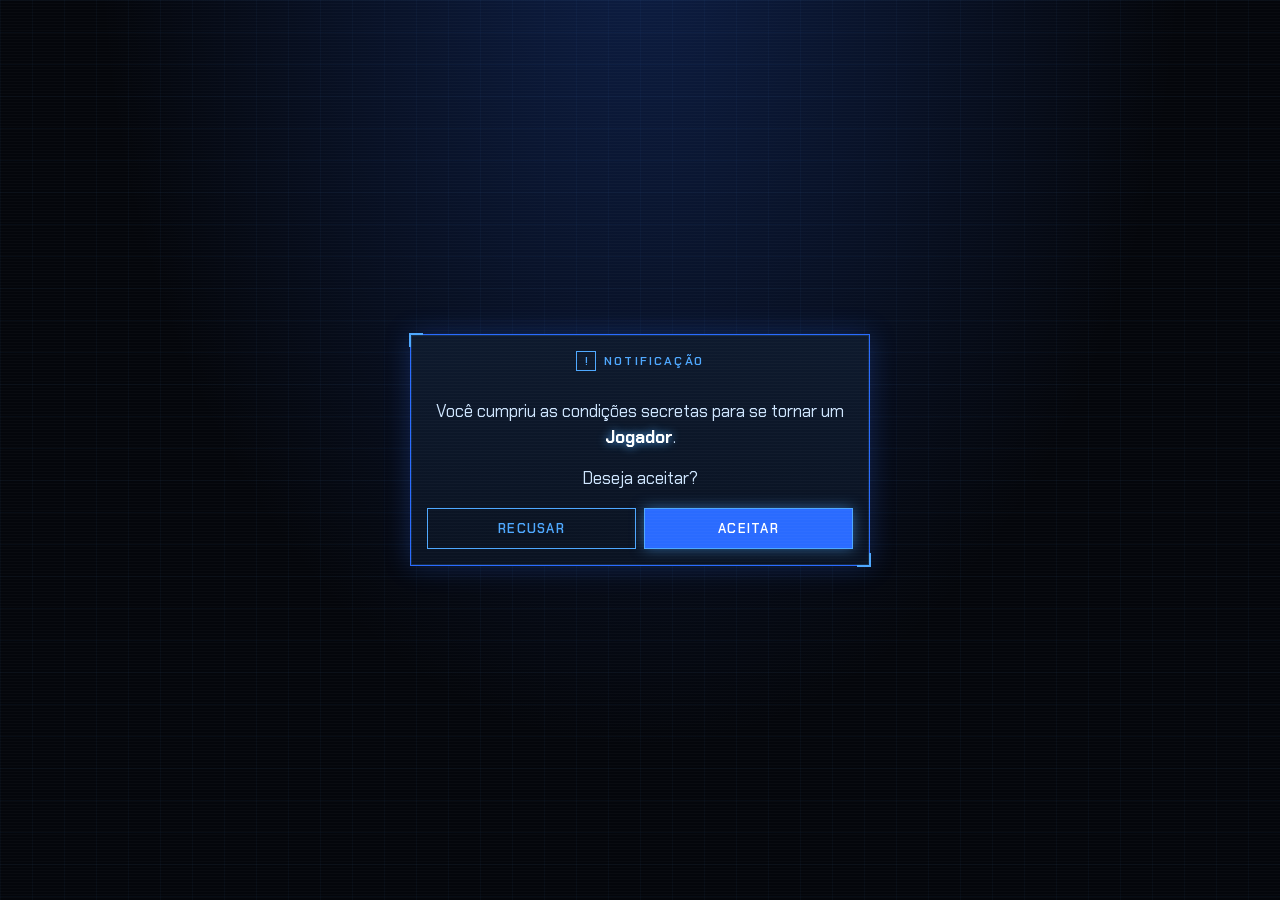
==== commit d573b6d8: "Integra a camada imersiva V1 do ChatGPT na main - Carrega assets/immersive-v1.js e .css direto no in" ====
--- a/index.html
+++ b/index.html
@@ -19,6 +19,10 @@
   color-scheme:dark;
 }
 *{box-sizing:border-box}
+[hidden]{display:none!important}
+html{-webkit-text-size-adjust:100%}
+body{margin:0}
+img{max-width:100%}
 body{background:var(--void);color:var(--ice);font-family:var(--f-body);font-size:15px;line-height:1.55;
   background-image:radial-gradient(ellipse at 50% -10%,rgba(42,107,255,.24),transparent 60%),
   linear-gradient(rgba(78,168,255,.035) 1px,transparent 1px),linear-gradient(90deg,rgba(78,168,255,.035) 1px,transparent 1px);
@@ -230,6 +234,7 @@
 .eyes{animation:breathe 2.6s ease-in-out infinite}
 @media (prefers-reduced-motion:reduce){*{animation:none!important;transition:none!important}}
 </style>
+<link rel="stylesheet" href="assets/immersive-v1.css">
 </head>
 <body>
 
@@ -502,9 +507,9 @@
     `Hoje ela não vai sussurrar. Vai lutar com tudo. Ataque um dia de cada vez.`],
    p2:x=>[VO(`"${MON[x.mk].q[2]}"`),`${x.A} muda de forma e se torna o pior dia da sua vida. Você reconhece cada detalhe. E continua de pé.`],
    outro:x=>[`${x.A} cai de joelhos e começa a se desfazer.`,
-    VO(`"Você acha que me venceu? Eu sou feita dos seus dias ruins. Eles vão voltar."`),
+    VO(`"Você acha que me venceu? Eu nasci dos seus dias ruins. Eles vão voltar."`),
     SY(`[SISTEMA] Correto. E o Jogador também vai.`),
-    `${x.Fr} nunca some de uma vez. Mas hoje, pela primeira vez, você é mais forte do que ela.`]},
+    `${x.Fr} nunca some de uma vez. Mas hoje, pela primeira vez, você é mais forte do que isso.`]},
   {t:"Além do Limite",req:45,hp:3100,mon:()=>"arauto",
    intro:x=>[SY(`[SISTEMA] Restrições de nível removidas.`),
     `Portais que você nem sabia que existiam começam a se abrir. As mensagens do Administrador aparecem com mais frequência, sempre curtas: "Bom." "Continue." "Eu lembro desse dia."`,
@@ -1023,8 +1028,13 @@
   $("onb").hidden=true; $("app").hidden=false; $("bar").hidden=false; try{ window.scrollTo(0,0); }catch(e){}
   migrate(); syncBar(); tick(); rollover(); checkIntro(); render(); save();
 }
-if(S&&S.p) startApp(); else { $("onb").hidden=false; onb(); }
-setInterval(()=>{ if(!S) return; tick(); if(S.day!==today()){ rollover(); checkIntro(); render(); } },30000);
+// Inicia depois que as camadas extras (assets/immersive-v1.js) carregarem,
+// para que elas já valham na virada do dia e no onboarding.
+window.addEventListener("DOMContentLoaded",()=>{
+  if(S&&S.p) startApp(); else { $("onb").hidden=false; onb(); }
+  setInterval(()=>{ if(!S) return; tick(); if(S.day!==today()){ rollover(); checkIntro(); render(); } },30000);
+});
 </script>
+<script src="assets/immersive-v1.js"></script>
 </body>
 </html>
--- a/assets/immersive-v1.css
+++ b/assets/immersive-v1.css
@@ -0,0 +1,80 @@
+/* Immersive V1 — additive styles; safe to remove without touching save data */
+body{transition:background-color .5s ease,filter .25s ease}
+body.focus-mode{background-image:radial-gradient(ellipse at 50% -10%,rgba(56,189,248,.2),transparent 56%),linear-gradient(rgba(78,168,255,.025) 1px,transparent 1px),linear-gradient(90deg,rgba(78,168,255,.025) 1px,transparent 1px)}
+body.focus-mode .win:not(.boss){box-shadow:0 0 0 1px rgba(78,168,255,.12) inset,0 0 18px rgba(42,107,255,.16)}
+body.focus-mode .msg,body.focus-mode .chron,body.focus-mode .bestiary{opacity:.62;transition:opacity .25s}
+body.boss-active .boss{animation:bossBreath 3.6s ease-in-out infinite}
+@keyframes bossBreath{0%,100%{box-shadow:0 0 0 1px rgba(255,77,94,.12) inset,0 0 24px rgba(255,77,94,.16)}50%{box-shadow:0 0 0 1px rgba(255,77,94,.22) inset,0 0 42px rgba(255,35,68,.3)}}
+
+.monster-art{display:block;width:100%;height:auto;overflow:visible;filter:drop-shadow(0 12px 18px rgba(0,0,0,.55))}
+.bossart.monster-art{max-width:360px}
+.monster-art .eyes,.monster-art [filter]{transform-origin:center}
+.monster-ladrao .broken-chain{animation:chainFlicker 1.45s steps(2,end) infinite}
+@keyframes chainFlicker{0%,100%{opacity:.9}40%{opacity:.38}55%{opacity:1}}
+.monster-aranha{filter:drop-shadow(0 0 14px rgba(56,189,248,.2)) drop-shadow(0 12px 18px rgba(0,0,0,.6))}
+.monster-espectro,.monster-hidra{filter:drop-shadow(0 0 16px rgba(124,58,237,.2)) drop-shadow(0 12px 18px rgba(0,0,0,.6))}
+.monster-sombra,.monster-golem{filter:drop-shadow(0 0 14px rgba(255,64,88,.16)) drop-shadow(0 12px 18px rgba(0,0,0,.65))}
+
+.immersive-avatar{overflow:visible;filter:drop-shadow(0 9px 10px rgba(0,0,0,.45))}
+.immersive-avatar .rank-metal{filter:drop-shadow(0 0 2px rgba(215,228,243,.35))}
+.immersive-avatar .rank-crest{filter:drop-shadow(0 0 3px rgba(127,208,255,.65))}
+.immersive-avatar .rank-pulse{transform-origin:60px 108px;animation:auraPulse 2.2s ease-in-out infinite}
+.immersive-avatar .rank-crown{animation:crownGlow 2.8s ease-in-out infinite}
+.immersive-avatar .rank-particles circle{animation:particleFloat 2.7s ease-in-out infinite;transform-origin:center}
+.immersive-avatar .rank-particles circle:nth-child(2n){animation-delay:-.8s}.immersive-avatar .rank-particles circle:nth-child(3n){animation-delay:-1.5s}
+@keyframes auraPulse{0%,100%{opacity:.28;transform:scale(.97)}50%{opacity:.92;transform:scale(1.045)}}
+@keyframes crownGlow{0%,100%{opacity:.48}50%{opacity:1;filter:drop-shadow(0 0 4px currentColor)}}
+@keyframes particleFloat{0%,100%{opacity:.22;transform:translateY(4px) scale(.7)}50%{opacity:1;transform:translateY(-6px) scale(1.2)}}
+.rank-S{filter:drop-shadow(0 0 8px rgba(164,107,255,.28)) drop-shadow(0 10px 13px rgba(0,0,0,.5))}
+.rank-A .rank-crown{filter:drop-shadow(0 0 3px rgba(255,198,92,.45))}
+
+.modal.mastery-event,.modal.rank-event,.modal.victory-event,.modal.phase2-event,.modal.thief-event{backdrop-filter:blur(8px);-webkit-backdrop-filter:blur(8px)}
+.modal.mastery-event{background:radial-gradient(circle at 50% 36%,rgba(255,198,92,.16),rgba(4,6,11,.94) 58%)}
+.modal.mastery-event .win{border-color:var(--gold);box-shadow:0 0 0 1px rgba(255,198,92,.2) inset,0 0 60px rgba(255,198,92,.18);overflow:hidden}
+.modal.mastery-event .win::before,.modal.mastery-event .win::after{border-color:var(--gold)}
+.modal.mastery-event h2{font-size:27px;color:#fff4d3;text-shadow:0 0 18px rgba(255,198,92,.7)}
+.mastery-seal{position:relative;display:grid;place-items:center;min-height:238px;margin:-8px 0 8px}
+.mastery-seal>svg{height:230px;width:auto;z-index:2}
+.mastery-ring{position:absolute;z-index:1;width:176px;height:176px;border:1px solid rgba(255,198,92,.72);border-radius:50%;display:flex;flex-direction:column;align-items:center;justify-content:center;color:var(--gold);box-shadow:0 0 28px rgba(255,198,92,.22),inset 0 0 28px rgba(255,198,92,.08);animation:masterySpin 12s linear infinite}
+.mastery-ring::before,.mastery-ring::after{content:"";position:absolute;border-radius:50%;inset:-12px;border:1px dashed rgba(255,198,92,.36)}
+.mastery-ring::after{inset:14px;border-style:solid;border-color:rgba(164,107,255,.25)}
+.mastery-ring span{font:700 48px/1 var(--f-display);text-shadow:0 0 13px rgba(255,198,92,.55)}
+.mastery-ring small{font:600 10px var(--f-mono);letter-spacing:.28em;margin-left:.28em}
+@keyframes masterySpin{to{transform:rotate(360deg)}}
+.mastery-seal>svg{animation:heroRise 1.1s cubic-bezier(.2,.85,.2,1) both}
+@keyframes heroRise{from{opacity:0;transform:translateY(18px) scale(.92);filter:blur(3px)}to{opacity:1;transform:none;filter:none}}
+.event-kicker{text-align:center;font:700 11px var(--f-display);letter-spacing:.18em;color:var(--gold);margin:5px 0 14px}
+.mastery-event .body>p{text-align:center;color:#dce9fa;margin:8px auto;max-width:410px}
+.mastery-reward{margin:18px 0 10px;padding:14px;border:1px solid rgba(255,198,92,.5);background:linear-gradient(90deg,rgba(255,198,92,.08),rgba(164,107,255,.06));display:flex;align-items:center;justify-content:space-between;gap:12px}
+.mastery-reward b{font:600 11px var(--f-display);letter-spacing:.1em;color:#ffe4a4}.mastery-reward span{font:700 17px var(--f-mono);color:var(--gold);white-space:nowrap}
+.hidden-unlock{margin-top:12px;padding:12px;text-align:center;border:1px solid rgba(164,107,255,.4);color:#cdb8ff;font:500 11px var(--f-mono);letter-spacing:.06em}.hidden-unlock b{color:#fff;font-size:13px}
+
+.modal.rank-event{background:radial-gradient(circle at 50% 34%,rgba(164,107,255,.22),rgba(4,6,11,.95) 62%)}
+.modal.rank-event .win{border-color:#a46bff;box-shadow:0 0 55px rgba(164,107,255,.25)}
+.rank-event-avatar{height:225px;display:grid;place-items:center;margin:-8px 0 2px}.rank-event-avatar svg{height:220px;width:auto}
+.modal.rank-event h2{font-size:34px;text-align:center;color:#f1e9ff;text-shadow:0 0 18px rgba(164,107,255,.8)}
+.modal.level-event h2{text-align:center}
+
+.modal.phase2-event{background:radial-gradient(circle at 50% 42%,rgba(255,20,58,.2),rgba(4,6,11,.96) 60%)}
+.modal.phase2-event .win{animation:phaseShock .55s cubic-bezier(.3,.9,.4,1)}
+@keyframes phaseShock{0%{transform:scale(1.06);filter:brightness(1.8)}35%{transform:translateX(-6px)}55%{transform:translateX(5px)}75%{transform:translateX(-2px)}100%{transform:none;filter:none}}
+.modal.victory-event{background:radial-gradient(circle at 50% 36%,rgba(255,198,92,.13),rgba(4,6,11,.95) 66%)}
+.modal.victory-event .win{border-color:#d9a841;box-shadow:0 0 48px rgba(255,198,92,.16)}
+.modal.thief-event .win{border-color:#ff9d3d;box-shadow:0 0 45px rgba(255,95,25,.18)}
+.modal.thief-event .tag,.modal.thief-event h2{color:#ffbd77}
+
+#focusBtn{transition:border-color .2s,color .2s,box-shadow .2s}
+#focusBtn.on{color:#dff7ff;border-color:#38bdf8;box-shadow:0 0 12px rgba(56,189,248,.34)}
+@media(max-width:460px){.sysbar .in{gap:6px}.ibtn{padding:6px 7px;font-size:10px}.logo{letter-spacing:.18em;font-size:12px}.logo small{display:none}.mastery-reward{align-items:flex-start;flex-direction:column}.mastery-seal{min-height:210px}.mastery-seal>svg{height:205px}}
+@media(prefers-reduced-motion:reduce){.immersive-avatar *,.monster-art *,.boss,.mastery-ring,.mastery-seal>svg{animation:none!important}.modal.phase2-event .win{animation:none!important}}
+
+/* Arte do Titã da Preguiça (folha de conceito: mostra só a figura principal) */
+img.premium-monster{display:block;width:100%;aspect-ratio:4/5;object-fit:cover;object-position:18% 30%;border:1px solid rgba(255,77,94,.35);background:#05070c}
+.bossart.premium-monster{max-width:260px;margin:0 auto 8px}
+.echoice img.premium-monster{width:72px}
+.modal .body img.premium-monster{max-width:240px;margin:0 auto 10px}
+/* O avatar dos eventos precisa vencer a regra genérica ".modal .body svg" do index.html,
+   senão ele cresce além do quadro e cobre o botão do modal. */
+.modal .body .rank-event-avatar svg{height:220px;width:auto;max-width:100%;margin:0 auto}
+.modal .body .mastery-seal>svg{height:230px;width:auto;max-width:100%;margin:0}
+@media(max-width:460px){.modal .body .mastery-seal>svg{height:205px}}
